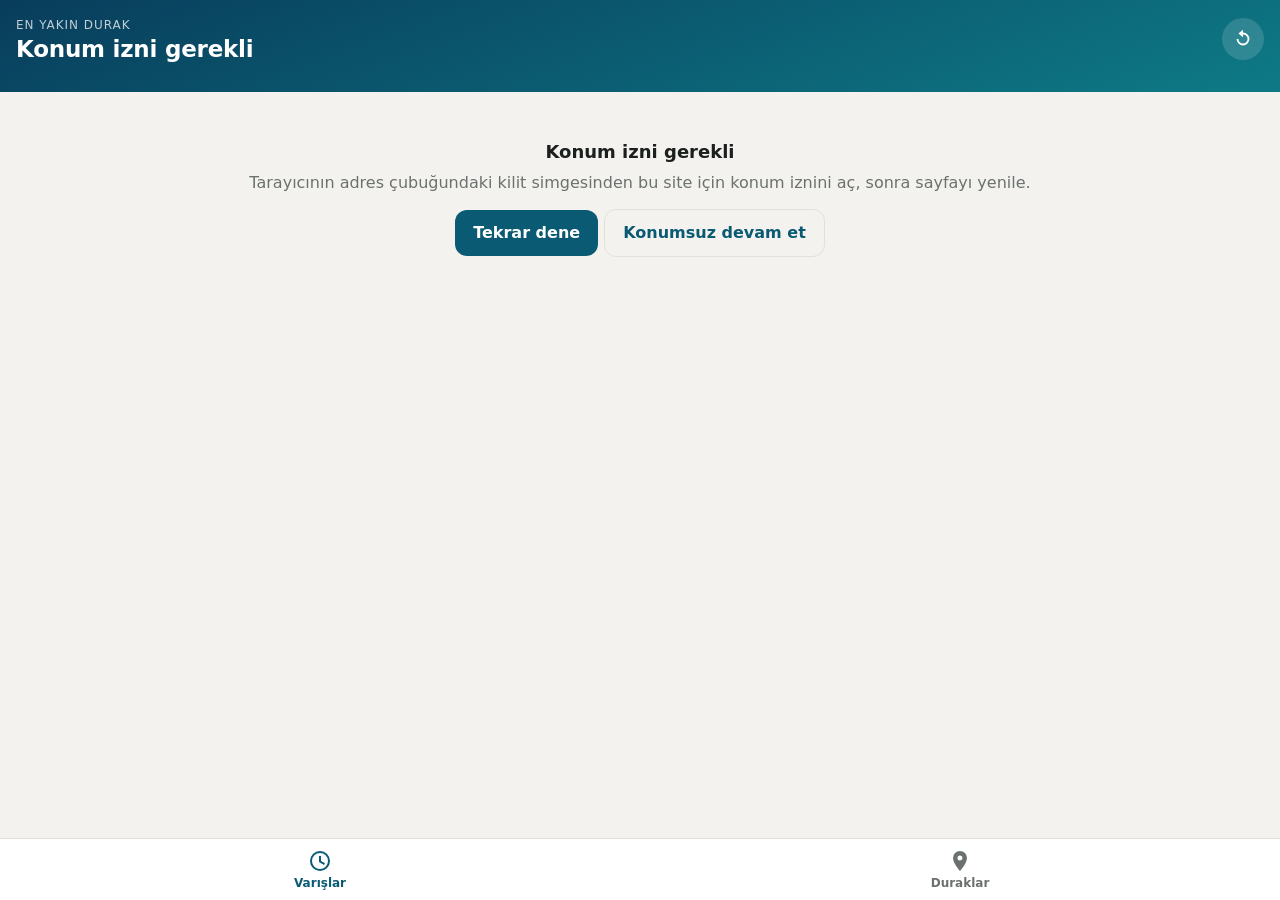
==== index.html @ a38120e2 "Bekleyen otobüs: otobüse göre kontrol, durağındaki gizlenmez, kayıp kaydı Co-Authored-By: Claude Opu" ====
<!doctype html>
<html lang="tr">
<head>
<meta charset="utf-8">
<meta name="viewport" content="width=device-width,initial-scale=1,maximum-scale=1,user-scalable=no,viewport-fit=cover">
<meta name="theme-color" content="#083D5C">
<meta name="apple-mobile-web-app-capable" content="yes">
<meta name="mobile-web-app-capable" content="yes">
<meta name="apple-mobile-web-app-title" content="Akdeniz">
<meta name="apple-mobile-web-app-status-bar-style" content="default">
<meta name="description" content="Antalya otobüs durakları: en yakın durak, varış dakikaları, canlı otobüs konumu.">
<link rel="manifest" href="manifest.webmanifest">
<link rel="apple-touch-icon" href="apple-touch-icon.png">
<link rel="icon" type="image/png" sizes="192x192" href="icon-192.png">

<title>Akdeniz</title>
<link rel="stylesheet" href="leaflet.css?v=20261105134609">
<link rel="stylesheet" href="maplibre-gl.css?v=20261105134609">
<link rel="stylesheet" href="app.css?v=20261105134609">
</head>
<body>
<div id="home" class="screen">
  <header class="top">
    <div class="top-row">
      <div class="where">
        <div class="eyebrow" id="eyebrow">En yakın durak</div>
        <h1 id="stopName">Konumun bulunuyor…</h1>
        <div class="meta" id="stopMeta"></div>
      </div>
      <button class="icon-btn" id="refreshBtn" aria-label="Yenile">
        <svg viewBox="0 0 24 24" width="22" height="22"><path fill="currentColor" d="M12 5V2L7 6l5 4V7a5 5 0 1 1-5 5H5a7 7 0 1 0 7-7z"/></svg>
      </button>
    </div>
    <div class="chips" id="stopChips"></div>
  </header>

  <div class="toolbar" id="toolbar" hidden>
    <button class="seg on" data-f="all">Tüm hatlar</button>
    <button class="seg" data-f="fav">★ Takip ettiklerim</button>
    <span class="updated" id="updated"></span>
  </div>

  <main id="list" class="list"></main>
</div>

<div id="stopsScreen" class="screen" hidden>
  <div id="stopsMap"></div>
  <div class="searchbar" id="searchbar">
    <svg viewBox="0 0 24 24" width="20" height="20" aria-hidden="true"><path fill="currentColor" d="M10 2a8 8 0 0 1 6.32 12.9l5.39 5.4-1.41 1.4-5.4-5.39A8 8 0 1 1 10 2zm0 2a6 6 0 1 0 0 12 6 6 0 0 0 0-12z"/></svg>
    <input id="q" type="search" placeholder="Durak ya da hat ara" autocomplete="off" autocapitalize="off" spellcheck="false" enterkeyhint="search">
    <button class="q-clear" id="qClear" aria-label="Temizle" hidden>
      <svg viewBox="0 0 24 24" width="18" height="18"><path fill="currentColor" d="M18.3 5.7 12 12l6.3 6.3-1.4 1.4L10.6 13.4 4.3 19.7l-1.4-1.4L9.2 12 2.9 5.7l1.4-1.4 6.3 6.3 6.3-6.3z"/></svg>
    </button>
  </div>
  <div class="results" id="results" hidden></div>
  <button class="fab" id="locBtn" aria-label="Konumuma git">
    <svg viewBox="0 0 24 24" width="24" height="24"><path fill="currentColor" d="M12 8a4 4 0 1 0 0 8 4 4 0 0 0 0-8zm9 3h-2.07A7 7 0 0 0 13 5.07V3h-2v2.07A7 7 0 0 0 5.07 11H3v2h2.07A7 7 0 0 0 11 18.93V21h2v-2.07A7 7 0 0 0 18.93 13H21v-2zm-9 6a5 5 0 1 1 0-10 5 5 0 0 1 0 10z"/></svg>
  </button>
  <div class="hint" id="stopsHint">Duraklar yükleniyor…</div>
  <div class="sheet" id="stopSheet" hidden>
    <div class="grip"></div>
    <div class="sheet-head">
      <div class="sheet-title">
        <div id="sheetName">–</div>
        <div class="meta" id="sheetMeta"></div>
      </div>
      <button class="icon-btn" id="sheetClose" aria-label="Kapat">
        <svg viewBox="0 0 24 24" width="22" height="22"><path fill="currentColor" d="M18.3 5.7 12 12l6.3 6.3-1.4 1.4L10.6 13.4 4.3 19.7l-1.4-1.4L9.2 12 2.9 5.7l1.4-1.4 6.3 6.3 6.3-6.3z"/></svg>
      </button>
    </div>
    <div id="sheetList" class="list sheet-list"></div>
    <button class="btn wide" id="sheetAll" hidden>Tüm hatlar</button>
  </div>
</div>

<nav class="tabbar" id="tabbar">
  <button class="tab on" data-tab="home">
    <svg viewBox="0 0 24 24" width="24" height="24"><path fill="currentColor" d="M12 2a10 10 0 1 0 0 20 10 10 0 0 0 0-20zm0 18a8 8 0 1 1 0-16 8 8 0 0 1 0 16zm1-13h-2v6l5 3 1-1.7-4-2.4z"/></svg>
    <span>Varışlar</span>
  </button>
  <button class="tab" data-tab="stops">
    <svg viewBox="0 0 24 24" width="24" height="24"><path fill="currentColor" d="M12 2a7 7 0 0 0-7 7c0 5.2 7 13 7 13s7-7.8 7-13a7 7 0 0 0-7-7zm0 9.5A2.5 2.5 0 1 1 12 6.5a2.5 2.5 0 0 1 0 5z"/></svg>
    <span>Duraklar</span>
  </button>
</nav>

<div id="mapScreen" class="screen" hidden>
  <header class="map-top">
    <button class="icon-btn back" id="backBtn" aria-label="Geri">
      <svg viewBox="0 0 24 24" width="24" height="24"><path fill="currentColor" d="M15.4 7.4 14 6l-6 6 6 6 1.4-1.4L10.8 12z"/></svg>
    </button>
    <div class="badge big" id="mapBadge">–</div>
    <div class="map-title">
      <div id="mapDest">–</div>
      <div class="meta" id="mapMeta">Canlı konum yükleniyor…</div>
    </div>
  </header>
  <div id="map"></div>
  <div class="map-card" id="mapCard"></div>
</div>

<div id="diag" class="diag" hidden>
  <div class="diag-head">
    <b>Tanılama</b>
    <button class="icon-btn" id="diagClose" aria-label="Kapat">
      <svg viewBox="0 0 24 24" width="22" height="22"><path fill="currentColor" d="M18.3 5.7 12 12l6.3 6.3-1.4 1.4L10.6 13.4 4.3 19.7l-1.4-1.4L9.2 12 2.9 5.7l1.4-1.4 6.3 6.3 6.3-6.3z"/></svg>
    </button>
  </div>
  <div class="diag-note">Son isteklerin özeti. Bu bilgiler sadece telefonunda; kopyalayıp istediğin yere yapıştırabilirsin.</div>
  <div class="diag-btns"><button class="btn" id="diagTest">Şimdi test et</button><button class="btn ghost" id="diagCopy">Kopyala</button><button class="btn ghost" id="diagMeasure">Konumu ölç (2 dk)</button></div>
  <pre id="diagText"></pre>
</div>

<script src="leaflet.js?v=20261105134609"></script>
<script src="maplibre-gl.js?v=20261105134609"></script>
<script src="leaflet-maplibre-gl.js?v=20261105134609"></script>
<script src="timetable.js?v=20261105134609"></script>
<script src="config.js?v=20261105134609"></script>
<script src="app.js?v=20261105134609"></script>
<script src="web.js?v=20261105134609"></script>
</body>
</html>
---- leaflet.css ----
/* required styles */

.leaflet-pane,
.leaflet-tile,
.leaflet-marker-icon,
.leaflet-marker-shadow,
.leaflet-tile-container,
.leaflet-pane > svg,
.leaflet-pane > canvas,
.leaflet-zoom-box,
.leaflet-image-layer,
.leaflet-layer {
	position: absolute;
	left: 0;
	top: 0;
	}
.leaflet-container {
	overflow: hidden;
	}
.leaflet-tile,
.leaflet-marker-icon,
.leaflet-marker-shadow {
	-webkit-user-select: none;
	   -moz-user-select: none;
	        user-select: none;
	  -webkit-user-drag: none;
	}
/* Prevents IE11 from highlighting tiles in blue */
.leaflet-tile::selection {
	background: transparent;
}
/* Safari renders non-retina tile on retina better with this, but Chrome is worse */
.leaflet-safari .leaflet-tile {
	image-rendering: -webkit-optimize-contrast;
	}
/* hack that prevents hw layers "stretching" when loading new tiles */
.leaflet-safari .leaflet-tile-container {
	width: 1600px;
	height: 1600px;
	-webkit-transform-origin: 0 0;
	}
.leaflet-marker-icon,
.leaflet-marker-shadow {
	display: block;
	}
/* .leaflet-container svg: reset svg max-width decleration shipped in Joomla! (joomla.org) 3.x */
/* .leaflet-container img: map is broken in FF if you have max-width: 100% on tiles */
.leaflet-container .leaflet-overlay-pane svg {
	max-width: none !important;
	max-height: none !important;
	}
.leaflet-container .leaflet-marker-pane img,
.leaflet-container .leaflet-shadow-pane img,
.leaflet-container .leaflet-tile-pane img,
.leaflet-container img.leaflet-image-layer,
.leaflet-container .leaflet-tile {
	max-width: none !important;
	max-height: none !important;
	width: auto;
	padding: 0;
	}

.leaflet-container img.leaflet-tile {
	/* See: https://bugs.chromium.org/p/chromium/issues/detail?id=600120 */
	mix-blend-mode: plus-lighter;
}

.leaflet-container.leaflet-touch-zoom {
	-ms-touch-action: pan-x pan-y;
	touch-action: pan-x pan-y;
	}
.leaflet-container.leaflet-touch-drag {
	-ms-touch-action: pinch-zoom;
	/* Fallback for FF which doesn't support pinch-zoom */
	touch-action: none;
	touch-action: pinch-zoom;
}
.leaflet-container.leaflet-touch-drag.leaflet-touch-zoom {
	-ms-touch-action: none;
	touch-action: none;
}
.leaflet-container {
	-webkit-tap-highlight-color: transparent;
}
.leaflet-container a {
	-webkit-tap-highlight-color: rgba(51, 181, 229, 0.4);
}
.leaflet-tile {
	filter: inherit;
	visibility: hidden;
	}
.leaflet-tile-loaded {
	visibility: inherit;
	}
.leaflet-zoom-box {
	width: 0;
	height: 0;
	-moz-box-sizing: border-box;
	     box-sizing: border-box;
	z-index: 800;
	}
/* workaround for https://bugzilla.mozilla.org/show_bug.cgi?id=888319 */
.leaflet-overlay-pane svg {
	-moz-user-select: none;
	}

.leaflet-pane         { z-index: 400; }

.leaflet-tile-pane    { z-index: 200; }
.leaflet-overlay-pane { z-index: 400; }
.leaflet-shadow-pane  { z-index: 500; }
.leaflet-marker-pane  { z-index: 600; }
.leaflet-tooltip-pane   { z-index: 650; }
.leaflet-popup-pane   { z-index: 700; }

.leaflet-map-pane canvas { z-index: 100; }
.leaflet-map-pane svg    { z-index: 200; }

.leaflet-vml-shape {
	width: 1px;
	height: 1px;
	}
.lvml {
	behavior: url(#default#VML);
	display: inline-block;
	position: absolute;
	}


/* control positioning */

.leaflet-control {
	position: relative;
	z-index: 800;
	pointer-events: visiblePainted; /* IE 9-10 doesn't have auto */
	pointer-events: auto;
	}
.leaflet-top,
.leaflet-bottom {
	position: absolute;
	z-index: 1000;
	pointer-events: none;
	}
.leaflet-top {
	top: 0;
	}
.leaflet-right {
	right: 0;
	}
.leaflet-bottom {
	bottom: 0;
	}
.leaflet-left {
	left: 0;
	}
.leaflet-control {
	float: left;
	clear: both;
	}
.leaflet-right .leaflet-control {
	float: right;
	}
.leaflet-top .leaflet-control {
	margin-top: 10px;
	}
.leaflet-bottom .leaflet-control {
	margin-bottom: 10px;
	}
.leaflet-left .leaflet-control {
	margin-left: 10px;
	}
.leaflet-right .leaflet-control {
	margin-right: 10px;
	}


/* zoom and fade animations */

.leaflet-fade-anim .leaflet-popup {
	opacity: 0;
	-webkit-transition: opacity 0.2s linear;
	   -moz-transition: opacity 0.2s linear;
	        transition: opacity 0.2s linear;
	}
.leaflet-fade-anim .leaflet-map-pane .leaflet-popup {
	opacity: 1;
	}
.leaflet-zoom-animated {
	-webkit-transform-origin: 0 0;
	    -ms-transform-origin: 0 0;
	        transform-origin: 0 0;
	}
svg.leaflet-zoom-animated {
	will-change: transform;
}

.leaflet-zoom-anim .leaflet-zoom-animated {
	-webkit-transition: -webkit-transform 0.25s cubic-bezier(0,0,0.25,1);
	   -moz-transition:    -moz-transform 0.25s cubic-bezier(0,0,0.25,1);
	        transition:         transform 0.25s cubic-bezier(0,0,0.25,1);
	}
.leaflet-zoom-anim .leaflet-tile,
.leaflet-pan-anim .leaflet-tile {
	-webkit-transition: none;
	   -moz-transition: none;
	        transition: none;
	}

.leaflet-zoom-anim .leaflet-zoom-hide {
	visibility: hidden;
	}


/* cursors */

.leaflet-interactive {
	cursor: pointer;
	}
.leaflet-grab {
	cursor: -webkit-grab;
	cursor:    -moz-grab;
	cursor:         grab;
	}
.leaflet-crosshair,
.leaflet-crosshair .leaflet-interactive {
	cursor: crosshair;
	}
.leaflet-popup-pane,
.leaflet-control {
	cursor: auto;
	}
.leaflet-dragging .leaflet-grab,
.leaflet-dragging .leaflet-grab .leaflet-interactive,
.leaflet-dragging .leaflet-marker-draggable {
	cursor: move;
	cursor: -webkit-grabbing;
	cursor:    -moz-grabbing;
	cursor:         grabbing;
	}

/* marker & overlays interactivity */
.leaflet-marker-icon,
.leaflet-marker-shadow,
.leaflet-image-layer,
.leaflet-pane > svg path,
.leaflet-tile-container {
	pointer-events: none;
	}

.leaflet-marker-icon.leaflet-interactive,
.leaflet-image-layer.leaflet-interactive,
.leaflet-pane > svg path.leaflet-interactive,
svg.leaflet-image-layer.leaflet-interactive path {
	pointer-events: visiblePainted; /* IE 9-10 doesn't have auto */
	pointer-events: auto;
	}

/* visual tweaks */

.leaflet-container {
	background: #ddd;
	outline-offset: 1px;
	}
.leaflet-container a {
	color: #0078A8;
	}
.leaflet-zoom-box {
	border: 2px dotted #38f;
	background: rgba(255,255,255,0.5);
	}


/* general typography */
.leaflet-container {
	font-family: "Helvetica Neue", Arial, Helvetica, sans-serif;
	font-size: 12px;
	font-size: 0.75rem;
	line-height: 1.5;
	}


/* general toolbar styles */

.leaflet-bar {
	box-shadow: 0 1px 5px rgba(0,0,0,0.65);
	border-radius: 4px;
	}
.leaflet-bar a {
	background-color: #fff;
	border-bottom: 1px solid #ccc;
	width: 26px;
	height: 26px;
	line-height: 26px;
	display: block;
	text-align: center;
	text-decoration: none;
	color: black;
	}
.leaflet-bar a,
.leaflet-control-layers-toggle {
	background-position: 50% 50%;
	background-repeat: no-repeat;
	display: block;
	}
.leaflet-bar a:hover,
.leaflet-bar a:focus {
	background-color: #f4f4f4;
	}
.leaflet-bar a:first-child {
	border-top-left-radius: 4px;
	border-top-right-radius: 4px;
	}
.leaflet-bar a:last-child {
	border-bottom-left-radius: 4px;
	border-bottom-right-radius: 4px;
	border-bottom: none;
	}
.leaflet-bar a.leaflet-disabled {
	cursor: default;
	background-color: #f4f4f4;
	color: #bbb;
	}

.leaflet-touch .leaflet-bar a {
	width: 30px;
	height: 30px;
	line-height: 30px;
	}
.leaflet-touch .leaflet-bar a:first-child {
	border-top-left-radius: 2px;
	border-top-right-radius: 2px;
	}
.leaflet-touch .leaflet-bar a:last-child {
	border-bottom-left-radius: 2px;
	border-bottom-right-radius: 2px;
	}

/* zoom control */

.leaflet-control-zoom-in,
.leaflet-control-zoom-out {
	font: bold 18px 'Lucida Console', Monaco, monospace;
	text-indent: 1px;
	}

.leaflet-touch .leaflet-control-zoom-in, .leaflet-touch .leaflet-control-zoom-out  {
	font-size: 22px;
	}


/* layers control */

.leaflet-control-layers {
	box-shadow: 0 1px 5px rgba(0,0,0,0.4);
	background: #fff;
	border-radius: 5px;
	}
.leaflet-control-layers-toggle {
	background-image: url(images/layers.png);
	width: 36px;
	height: 36px;
	}
.leaflet-retina .leaflet-control-layers-toggle {
	background-image: url(images/layers-2x.png);
	background-size: 26px 26px;
	}
.leaflet-touch .leaflet-control-layers-toggle {
	width: 44px;
	height: 44px;
	}
.leaflet-control-layers .leaflet-control-layers-list,
.leaflet-control-layers-expanded .leaflet-control-layers-toggle {
	display: none;
	}
.leaflet-control-layers-expanded .leaflet-control-layers-list {
	display: block;
	position: relative;
	}
.leaflet-control-layers-expanded {
	padding: 6px 10px 6px 6px;
	color: #333;
	background: #fff;
	}
.leaflet-control-layers-scrollbar {
	overflow-y: scroll;
	overflow-x: hidden;
	padding-right: 5px;
	}
.leaflet-control-layers-selector {
	margin-top: 2px;
	position: relative;
	top: 1px;
	}
.leaflet-control-layers label {
	display: block;
	font-size: 13px;
	font-size: 1.08333em;
	}
.leaflet-control-layers-separator {
	height: 0;
	border-top: 1px solid #ddd;
	margin: 5px -10px 5px -6px;
	}

/* Default icon URLs */
.leaflet-default-icon-path { /* used only in path-guessing heuristic, see L.Icon.Default */
	background-image: url(images/marker-icon.png);
	}


/* attribution and scale controls */

.leaflet-container .leaflet-control-attribution {
	background: #fff;
	background: rgba(255, 255, 255, 0.8);
	margin: 0;
	}
.leaflet-control-attribution,
.leaflet-control-scale-line {
	padding: 0 5px;
	color: #333;
	line-height: 1.4;
	}
.leaflet-control-attribution a {
	text-decoration: none;
	}
.leaflet-control-attribution a:hover,
.leaflet-control-attribution a:focus {
	text-decoration: underline;
	}
.leaflet-attribution-flag {
	display: inline !important;
	vertical-align: baseline !important;
	width: 1em;
	height: 0.6669em;
	}
.leaflet-left .leaflet-control-scale {
	margin-left: 5px;
	}
.leaflet-bottom .leaflet-control-scale {
	margin-bottom: 5px;
	}
.leaflet-control-scale-line {
	border: 2px solid #777;
	border-top: none;
	line-height: 1.1;
	padding: 2px 5px 1px;
	white-space: nowrap;
	-moz-box-sizing: border-box;
	     box-sizing: border-box;
	background: rgba(255, 255, 255, 0.8);
	text-shadow: 1px 1px #fff;
	}
.leaflet-control-scale-line:not(:first-child) {
	border-top: 2px solid #777;
	border-bottom: none;
	margin-top: -2px;
	}
.leaflet-control-scale-line:not(:first-child):not(:last-child) {
	border-bottom: 2px solid #777;
	}

.leaflet-touch .leaflet-control-attribution,
.leaflet-touch .leaflet-control-layers,
.leaflet-touch .leaflet-bar {
	box-shadow: none;
	}
.leaflet-touch .leaflet-control-layers,
.leaflet-touch .leaflet-bar {
	border: 2px solid rgba(0,0,0,0.2);
	background-clip: padding-box;
	}


/* popup */

.leaflet-popup {
	position: absolute;
	text-align: center;
	margin-bottom: 20px;
	}
.leaflet-popup-content-wrapper {
	padding: 1px;
	text-align: left;
	border-radius: 12px;
	}
.leaflet-popup-content {
	margin: 13px 24px 13px 20px;
	line-height: 1.3;
	font-size: 13px;
	font-size: 1.08333em;
	min-height: 1px;
	}
.leaflet-popup-content p {
	margin: 17px 0;
	margin: 1.3em 0;
	}
.leaflet-popup-tip-container {
	width: 40px;
	height: 20px;
	position: absolute;
	left: 50%;
	margin-top: -1px;
	margin-left: -20px;
	overflow: hidden;
	pointer-events: none;
	}
.leaflet-popup-tip {
	width: 17px;
	height: 17px;
	padding: 1px;

	margin: -10px auto 0;
	pointer-events: auto;

	-webkit-transform: rotate(45deg);
	   -moz-transform: rotate(45deg);
	    -ms-transform: rotate(45deg);
	        transform: rotate(45deg);
	}
.leaflet-popup-content-wrapper,
.leaflet-popup-tip {
	background: white;
	color: #333;
	box-shadow: 0 3px 14px rgba(0,0,0,0.4);
	}
.leaflet-container a.leaflet-popup-close-button {
	position: absolute;
	top: 0;
	right: 0;
	border: none;
	text-align: center;
	width: 24px;
	height: 24px;
	font: 16px/24px Tahoma, Verdana, sans-serif;
	color: #757575;
	text-decoration: none;
	background: transparent;
	}
.leaflet-container a.leaflet-popup-close-button:hover,
.leaflet-container a.leaflet-popup-close-button:focus {
	color: #585858;
	}
.leaflet-popup-scrolled {
	overflow: auto;
	}

.leaflet-oldie .leaflet-popup-content-wrapper {
	-ms-zoom: 1;
	}
.leaflet-oldie .leaflet-popup-tip {
	width: 24px;
	margin: 0 auto;

	-ms-filter: "progid:DXImageTransform.Microsoft.Matrix(M11=0.70710678, M12=0.70710678, M21=-0.70710678, M22=0.70710678)";
	filter: progid:DXImageTransform.Microsoft.Matrix(M11=0.70710678, M12=0.70710678, M21=-0.70710678, M22=0.70710678);
	}

.leaflet-oldie .leaflet-control-zoom,
.leaflet-oldie .leaflet-control-layers,
.leaflet-oldie .leaflet-popup-content-wrapper,
.leaflet-oldie .leaflet-popup-tip {
	border: 1px solid #999;
	}


/* div icon */

.leaflet-div-icon {
	background: #fff;
	border: 1px solid #666;
	}


/* Tooltip */
/* Base styles for the element that has a tooltip */
.leaflet-tooltip {
	position: absolute;
	padding: 6px;
	background-color: #fff;
	border: 1px solid #fff;
	border-radius: 3px;
	color: #222;
	white-space: nowrap;
	-webkit-user-select: none;
	-moz-user-select: none;
	-ms-user-select: none;
	user-select: none;
	pointer-events: none;
	box-shadow: 0 1px 3px rgba(0,0,0,0.4);
	}
.leaflet-tooltip.leaflet-interactive {
	cursor: pointer;
	pointer-events: auto;
	}
.leaflet-tooltip-top:before,
.leaflet-tooltip-bottom:before,
.leaflet-tooltip-left:before,
.leaflet-tooltip-right:before {
	position: absolute;
	pointer-events: none;
	border: 6px solid transparent;
	background: transparent;
	content: "";
	}

/* Directions */

.leaflet-tooltip-bottom {
	margin-top: 6px;
}
.leaflet-tooltip-top {
	margin-top: -6px;
}
.leaflet-tooltip-bottom:before,
.leaflet-tooltip-top:before {
	left: 50%;
	margin-left: -6px;
	}
.leaflet-tooltip-top:before {
	bottom: 0;
	margin-bottom: -12px;
	border-top-color: #fff;
	}
.leaflet-tooltip-bottom:before {
	top: 0;
	margin-top: -12px;
	margin-left: -6px;
	border-bottom-color: #fff;
	}
.leaflet-tooltip-left {
	margin-left: -6px;
}
.leaflet-tooltip-right {
	margin-left: 6px;
}
.leaflet-tooltip-left:before,
.leaflet-tooltip-right:before {
	top: 50%;
	margin-top: -6px;
	}
.leaflet-tooltip-left:before {
	right: 0;
	margin-right: -12px;
	border-left-color: #fff;
	}
.leaflet-tooltip-right:before {
	left: 0;
	margin-left: -12px;
	border-right-color: #fff;
	}

/* Printing */

@media print {
	/* Prevent printers from removing background-images of controls. */
	.leaflet-control {
		-webkit-print-color-adjust: exact;
		print-color-adjust: exact;
		}
	}
---- maplibre-gl.css ----
.maplibregl-map{font:12px/20px Helvetica Neue,Arial,Helvetica,sans-serif;overflow:hidden;position:relative;-webkit-tap-highlight-color:rgb(0 0 0/0)}.maplibregl-canvas{left:0;position:absolute;top:0}.maplibregl-map:fullscreen{height:100%;width:100%}.maplibregl-ctrl-group button.maplibregl-ctrl-compass{touch-action:none}.maplibregl-canvas-container.maplibregl-interactive,.maplibregl-ctrl-group button.maplibregl-ctrl-compass{cursor:grab;-webkit-user-select:none;-moz-user-select:none;user-select:none}.maplibregl-canvas-container.maplibregl-interactive.maplibregl-track-pointer{cursor:pointer}.maplibregl-canvas-container.maplibregl-interactive:active,.maplibregl-ctrl-group button.maplibregl-ctrl-compass:active{cursor:grabbing}.maplibregl-canvas-container.maplibregl-touch-zoom-rotate,.maplibregl-canvas-container.maplibregl-touch-zoom-rotate .maplibregl-canvas{touch-action:pan-x pan-y}.maplibregl-canvas-container.maplibregl-touch-drag-pan,.maplibregl-canvas-container.maplibregl-touch-drag-pan .maplibregl-canvas{touch-action:pinch-zoom}.maplibregl-canvas-container.maplibregl-touch-zoom-rotate.maplibregl-touch-drag-pan,.maplibregl-canvas-container.maplibregl-touch-zoom-rotate.maplibregl-touch-drag-pan .maplibregl-canvas{touch-action:none}.maplibregl-canvas-container.maplibregl-touch-drag-pan.maplibregl-cooperative-gestures,.maplibregl-canvas-container.maplibregl-touch-drag-pan.maplibregl-cooperative-gestures .maplibregl-canvas{touch-action:pan-x pan-y}.maplibregl-ctrl-bottom-left,.maplibregl-ctrl-bottom-right,.maplibregl-ctrl-top-left,.maplibregl-ctrl-top-right{pointer-events:none;position:absolute;z-index:2}.maplibregl-ctrl-top-left{left:0;top:0}.maplibregl-ctrl-top-right{right:0;top:0}.maplibregl-ctrl-bottom-left{bottom:0;left:0}.maplibregl-ctrl-bottom-right{bottom:0;right:0}.maplibregl-ctrl{clear:both;pointer-events:auto;transform:translate(0)}.maplibregl-ctrl-top-left .maplibregl-ctrl{float:left;margin:10px 0 0 10px}.maplibregl-ctrl-top-right .maplibregl-ctrl{float:right;margin:10px 10px 0 0}.maplibregl-ctrl-bottom-left .maplibregl-ctrl{float:left;margin:0 0 10px 10px}.maplibregl-ctrl-bottom-right .maplibregl-ctrl{float:right;margin:0 10px 10px 0}.maplibregl-ctrl-group{background:#fff;border-radius:4px}.maplibregl-ctrl-group:not(:empty){box-shadow:0 0 0 2px rgba(0,0,0,.1)}@media (forced-colors:active){.maplibregl-ctrl-group:not(:empty){box-shadow:0 0 0 2px ButtonText}}.maplibregl-ctrl-group button{background-color:transparent;border:0;box-sizing:border-box;cursor:pointer;display:block;height:29px;outline:none;padding:0;width:29px}.maplibregl-ctrl-group button+button{border-top:1px solid #ddd}.maplibregl-ctrl button .maplibregl-ctrl-icon{background-position:50%;background-repeat:no-repeat;display:block;height:100%;width:100%}@media (forced-colors:active){.maplibregl-ctrl-icon{background-color:transparent}.maplibregl-ctrl-group button+button{border-top:1px solid ButtonText}}.maplibregl-ctrl button::-moz-focus-inner{border:0;padding:0}.maplibregl-ctrl-attrib-button:focus,.maplibregl-ctrl-group button:focus{box-shadow:0 0 2px 2px #0096ff}.maplibregl-ctrl button:disabled{cursor:not-allowed}.maplibregl-ctrl button:disabled .maplibregl-ctrl-icon{opacity:.25}.maplibregl-ctrl button:not(:disabled):hover{background-color:rgb(0 0 0/5%)}.maplibregl-ctrl-group button:focus:focus-visible{box-shadow:0 0 2px 2px #0096ff}.maplibregl-ctrl-group button:focus:not(:focus-visible){box-shadow:none}.maplibregl-ctrl-group button:focus:first-child{border-radius:4px 4px 0 0}.maplibregl-ctrl-group button:focus:last-child{border-radius:0 0 4px 4px}.maplibregl-ctrl-group button:focus:only-child{border-radius:inherit}.maplibregl-ctrl button.maplibregl-ctrl-zoom-out .maplibregl-ctrl-icon{background-image:url("data:image/svg+xml;charset=utf-8,%3Csvg xmlns='http://www.w3.org/2000/svg' width='29' height='29' fill='%23333' viewBox='0 0 29 29'%3E%3Cpath d='M10 13c-.75 0-1.5.75-1.5 1.5S9.25 16 10 16h9c.75 0 1.5-.75 1.5-1.5S19.75 13 19 13z'/%3E%3C/svg%3E")}.maplibregl-ctrl button.maplibregl-ctrl-zoom-in .maplibregl-ctrl-icon{background-image:url("data:image/svg+xml;charset=utf-8,%3Csvg xmlns='http://www.w3.org/2000/svg' width='29' height='29' fill='%23333' viewBox='0 0 29 29'%3E%3Cpath d='M14.5 8.5c-.75 0-1.5.75-1.5 1.5v3h-3c-.75 0-1.5.75-1.5 1.5S9.25 16 10 16h3v3c0 .75.75 1.5 1.5 1.5S16 19.75 16 19v-3h3c.75 0 1.5-.75 1.5-1.5S19.75 13 19 13h-3v-3c0-.75-.75-1.5-1.5-1.5'/%3E%3C/svg%3E")}@media (forced-colors:active){.maplibregl-ctrl button.maplibregl-ctrl-zoom-out .maplibregl-ctrl-icon{background-image:url("data:image/svg+xml;charset=utf-8,%3Csvg xmlns='http://www.w3.org/2000/svg' width='29' height='29' fill='%23fff' viewBox='0 0 29 29'%3E%3Cpath d='M10 13c-.75 0-1.5.75-1.5 1.5S9.25 16 10 16h9c.75 0 1.5-.75 1.5-1.5S19.75 13 19 13z'/%3E%3C/svg%3E")}.maplibregl-ctrl button.maplibregl-ctrl-zoom-in .maplibregl-ctrl-icon{background-image:url("data:image/svg+xml;charset=utf-8,%3Csvg xmlns='http://www.w3.org/2000/svg' width='29' height='29' fill='%23fff' viewBox='0 0 29 29'%3E%3Cpath d='M14.5 8.5c-.75 0-1.5.75-1.5 1.5v3h-3c-.75 0-1.5.75-1.5 1.5S9.25 16 10 16h3v3c0 .75.75 1.5 1.5 1.5S16 19.75 16 19v-3h3c.75 0 1.5-.75 1.5-1.5S19.75 13 19 13h-3v-3c0-.75-.75-1.5-1.5-1.5'/%3E%3C/svg%3E")}}@media (forced-colors:active) and (prefers-color-scheme:light){.maplibregl-ctrl button.maplibregl-ctrl-zoom-out .maplibregl-ctrl-icon{background-image:url("data:image/svg+xml;charset=utf-8,%3Csvg xmlns='http://www.w3.org/2000/svg' width='29' height='29' viewBox='0 0 29 29'%3E%3Cpath d='M10 13c-.75 0-1.5.75-1.5 1.5S9.25 16 10 16h9c.75 0 1.5-.75 1.5-1.5S19.75 13 19 13z'/%3E%3C/svg%3E")}.maplibregl-ctrl button.maplibregl-ctrl-zoom-in .maplibregl-ctrl-icon{background-image:url("data:image/svg+xml;charset=utf-8,%3Csvg xmlns='http://www.w3.org/2000/svg' width='29' height='29' viewBox='0 0 29 29'%3E%3Cpath d='M14.5 8.5c-.75 0-1.5.75-1.5 1.5v3h-3c-.75 0-1.5.75-1.5 1.5S9.25 16 10 16h3v3c0 .75.75 1.5 1.5 1.5S16 19.75 16 19v-3h3c.75 0 1.5-.75 1.5-1.5S19.75 13 19 13h-3v-3c0-.75-.75-1.5-1.5-1.5'/%3E%3C/svg%3E")}}.maplibregl-ctrl button.maplibregl-ctrl-fullscreen .maplibregl-ctrl-icon{background-image:url("data:image/svg+xml;charset=utf-8,%3Csvg xmlns='http://www.w3.org/2000/svg' width='29' height='29' fill='%23333' viewBox='0 0 29 29'%3E%3Cpath d='M24 16v5.5c0 1.75-.75 2.5-2.5 2.5H16v-1l3-1.5-4-5.5 1-1 5.5 4 1.5-3zM6 16l1.5 3 5.5-4 1 1-4 5.5 3 1.5v1H7.5C5.75 24 5 23.25 5 21.5V16zm7-11v1l-3 1.5 4 5.5-1 1-5.5-4L6 13H5V7.5C5 5.75 5.75 5 7.5 5zm11 2.5c0-1.75-.75-2.5-2.5-2.5H16v1l3 1.5-4 5.5 1 1 5.5-4 1.5 3h1z'/%3E%3C/svg%3E")}.maplibregl-ctrl button.maplibregl-ctrl-shrink .maplibregl-ctrl-icon{background-image:url("data:image/svg+xml;charset=utf-8,%3Csvg xmlns='http://www.w3.org/2000/svg' width='29' height='29' viewBox='0 0 29 29'%3E%3Cpath d='M18.5 16c-1.75 0-2.5.75-2.5 2.5V24h1l1.5-3 5.5 4 1-1-4-5.5 3-1.5v-1zM13 18.5c0-1.75-.75-2.5-2.5-2.5H5v1l3 1.5L4 24l1 1 5.5-4 1.5 3h1zm3-8c0 1.75.75 2.5 2.5 2.5H24v-1l-3-1.5L25 5l-1-1-5.5 4L17 5h-1zM10.5 13c1.75 0 2.5-.75 2.5-2.5V5h-1l-1.5 3L5 4 4 5l4 5.5L5 12v1z'/%3E%3C/svg%3E")}@media (forced-colors:active){.maplibregl-ctrl button.maplibregl-ctrl-fullscreen .maplibregl-ctrl-icon{background-image:url("data:image/svg+xml;charset=utf-8,%3Csvg xmlns='http://www.w3.org/2000/svg' width='29' height='29' fill='%23fff' viewBox='0 0 29 29'%3E%3Cpath d='M24 16v5.5c0 1.75-.75 2.5-2.5 2.5H16v-1l3-1.5-4-5.5 1-1 5.5 4 1.5-3zM6 16l1.5 3 5.5-4 1 1-4 5.5 3 1.5v1H7.5C5.75 24 5 23.25 5 21.5V16zm7-11v1l-3 1.5 4 5.5-1 1-5.5-4L6 13H5V7.5C5 5.75 5.75 5 7.5 5zm11 2.5c0-1.75-.75-2.5-2.5-2.5H16v1l3 1.5-4 5.5 1 1 5.5-4 1.5 3h1z'/%3E%3C/svg%3E")}.maplibregl-ctrl button.maplibregl-ctrl-shrink .maplibregl-ctrl-icon{background-image:url("data:image/svg+xml;charset=utf-8,%3Csvg xmlns='http://www.w3.org/2000/svg' width='29' height='29' fill='%23fff' viewBox='0 0 29 29'%3E%3Cpath d='M18.5 16c-1.75 0-2.5.75-2.5 2.5V24h1l1.5-3 5.5 4 1-1-4-5.5 3-1.5v-1zM13 18.5c0-1.75-.75-2.5-2.5-2.5H5v1l3 1.5L4 24l1 1 5.5-4 1.5 3h1zm3-8c0 1.75.75 2.5 2.5 2.5H24v-1l-3-1.5L25 5l-1-1-5.5 4L17 5h-1zM10.5 13c1.75 0 2.5-.75 2.5-2.5V5h-1l-1.5 3L5 4 4 5l4 5.5L5 12v1z'/%3E%3C/svg%3E")}}@media (forced-colors:active) and (prefers-color-scheme:light){.maplibregl-ctrl button.maplibregl-ctrl-fullscreen .maplibregl-ctrl-icon{background-image:url("data:image/svg+xml;charset=utf-8,%3Csvg xmlns='http://www.w3.org/2000/svg' width='29' height='29' viewBox='0 0 29 29'%3E%3Cpath d='M24 16v5.5c0 1.75-.75 2.5-2.5 2.5H16v-1l3-1.5-4-5.5 1-1 5.5 4 1.5-3zM6 16l1.5 3 5.5-4 1 1-4 5.5 3 1.5v1H7.5C5.75 24 5 23.25 5 21.5V16zm7-11v1l-3 1.5 4 5.5-1 1-5.5-4L6 13H5V7.5C5 5.75 5.75 5 7.5 5zm11 2.5c0-1.75-.75-2.5-2.5-2.5H16v1l3 1.5-4 5.5 1 1 5.5-4 1.5 3h1z'/%3E%3C/svg%3E")}.maplibregl-ctrl button.maplibregl-ctrl-shrink .maplibregl-ctrl-icon{background-image:url("data:image/svg+xml;charset=utf-8,%3Csvg xmlns='http://www.w3.org/2000/svg' width='29' height='29' viewBox='0 0 29 29'%3E%3Cpath d='M18.5 16c-1.75 0-2.5.75-2.5 2.5V24h1l1.5-3 5.5 4 1-1-4-5.5 3-1.5v-1zM13 18.5c0-1.75-.75-2.5-2.5-2.5H5v1l3 1.5L4 24l1 1 5.5-4 1.5 3h1zm3-8c0 1.75.75 2.5 2.5 2.5H24v-1l-3-1.5L25 5l-1-1-5.5 4L17 5h-1zM10.5 13c1.75 0 2.5-.75 2.5-2.5V5h-1l-1.5 3L5 4 4 5l4 5.5L5 12v1z'/%3E%3C/svg%3E")}}.maplibregl-ctrl button.maplibregl-ctrl-compass .maplibregl-ctrl-icon{background-image:url("data:image/svg+xml;charset=utf-8,%3Csvg xmlns='http://www.w3.org/2000/svg' width='29' height='29' fill='%23333' viewBox='0 0 29 29'%3E%3Cpath d='m10.5 14 4-8 4 8z'/%3E%3Cpath fill='%23ccc' d='m10.5 16 4 8 4-8z'/%3E%3C/svg%3E")}@media (forced-colors:active){.maplibregl-ctrl button.maplibregl-ctrl-compass .maplibregl-ctrl-icon{background-image:url("data:image/svg+xml;charset=utf-8,%3Csvg xmlns='http://www.w3.org/2000/svg' width='29' height='29' fill='%23fff' viewBox='0 0 29 29'%3E%3Cpath d='m10.5 14 4-8 4 8z'/%3E%3Cpath fill='%23ccc' d='m10.5 16 4 8 4-8z'/%3E%3C/svg%3E")}}@media (forced-colors:active) and (prefers-color-scheme:light){.maplibregl-ctrl button.maplibregl-ctrl-compass .maplibregl-ctrl-icon{background-image:url("data:image/svg+xml;charset=utf-8,%3Csvg xmlns='http://www.w3.org/2000/svg' width='29' height='29' viewBox='0 0 29 29'%3E%3Cpath d='m10.5 14 4-8 4 8z'/%3E%3Cpath fill='%23ccc' d='m10.5 16 4 8 4-8z'/%3E%3C/svg%3E")}}.maplibregl-ctrl button.maplibregl-ctrl-terrain .maplibregl-ctrl-icon{background-image:url("data:image/svg+xml;charset=utf-8,%3Csvg xmlns='http://www.w3.org/2000/svg' width='22' height='22' fill='%23333' viewBox='0 0 22 22'%3E%3Cpath d='m1.754 13.406 4.453-4.851 3.09 3.09 3.281 3.277.969-.969-3.309-3.312 3.844-4.121 6.148 6.886h1.082v-.855l-7.207-8.07-4.84 5.187L6.169 6.57l-5.48 5.965v.871ZM.688 16.844h20.625v1.375H.688Zm0 0'/%3E%3C/svg%3E")}.maplibregl-ctrl button.maplibregl-ctrl-terrain-enabled .maplibregl-ctrl-icon{background-image:url("data:image/svg+xml;charset=utf-8,%3Csvg xmlns='http://www.w3.org/2000/svg' width='22' height='22' fill='%2333b5e5' viewBox='0 0 22 22'%3E%3Cpath d='m1.754 13.406 4.453-4.851 3.09 3.09 3.281 3.277.969-.969-3.309-3.312 3.844-4.121 6.148 6.886h1.082v-.855l-7.207-8.07-4.84 5.187L6.169 6.57l-5.48 5.965v.871ZM.688 16.844h20.625v1.375H.688Zm0 0'/%3E%3C/svg%3E")}.maplibregl-ctrl button.maplibregl-ctrl-geolocate .maplibregl-ctrl-icon{background-image:url("data:image/svg+xml;charset=utf-8,%3Csvg xmlns='http://www.w3.org/2000/svg' width='29' height='29' fill='%23333' viewBox='0 0 20 20'%3E%3Cpath d='M10 4C9 4 9 5 9 5v.1A5 5 0 0 0 5.1 9H5s-1 0-1 1 1 1 1 1h.1A5 5 0 0 0 9 14.9v.1s0 1 1 1 1-1 1-1v-.1a5 5 0 0 0 3.9-3.9h.1s1 0 1-1-1-1-1-1h-.1A5 5 0 0 0 11 5.1V5s0-1-1-1m0 2.5a3.5 3.5 0 1 1 0 7 3.5 3.5 0 1 1 0-7'/%3E%3Ccircle cx='10' cy='10' r='2'/%3E%3C/svg%3E")}.maplibregl-ctrl button.maplibregl-ctrl-geolocate:disabled .maplibregl-ctrl-icon{background-image:url("data:image/svg+xml;charset=utf-8,%3Csvg xmlns='http://www.w3.org/2000/svg' width='29' height='29' fill='%23aaa' viewBox='0 0 20 20'%3E%3Cpath d='M10 4C9 4 9 5 9 5v.1A5 5 0 0 0 5.1 9H5s-1 0-1 1 1 1 1 1h.1A5 5 0 0 0 9 14.9v.1s0 1 1 1 1-1 1-1v-.1a5 5 0 0 0 3.9-3.9h.1s1 0 1-1-1-1-1-1h-.1A5 5 0 0 0 11 5.1V5s0-1-1-1m0 2.5a3.5 3.5 0 1 1 0 7 3.5 3.5 0 1 1 0-7'/%3E%3Ccircle cx='10' cy='10' r='2'/%3E%3Cpath fill='red' d='m14 5 1 1-9 9-1-1z'/%3E%3C/svg%3E")}.maplibregl-ctrl button.maplibregl-ctrl-geolocate.maplibregl-ctrl-geolocate-active .maplibregl-ctrl-icon{background-image:url("data:image/svg+xml;charset=utf-8,%3Csvg xmlns='http://www.w3.org/2000/svg' width='29' height='29' fill='%2333b5e5' viewBox='0 0 20 20'%3E%3Cpath d='M10 4C9 4 9 5 9 5v.1A5 5 0 0 0 5.1 9H5s-1 0-1 1 1 1 1 1h.1A5 5 0 0 0 9 14.9v.1s0 1 1 1 1-1 1-1v-.1a5 5 0 0 0 3.9-3.9h.1s1 0 1-1-1-1-1-1h-.1A5 5 0 0 0 11 5.1V5s0-1-1-1m0 2.5a3.5 3.5 0 1 1 0 7 3.5 3.5 0 1 1 0-7'/%3E%3Ccircle cx='10' cy='10' r='2'/%3E%3C/svg%3E")}.maplibregl-ctrl button.maplibregl-ctrl-geolocate.maplibregl-ctrl-geolocate-active-error .maplibregl-ctrl-icon{background-image:url("data:image/svg+xml;charset=utf-8,%3Csvg xmlns='http://www.w3.org/2000/svg' width='29' height='29' fill='%23e58978' viewBox='0 0 20 20'%3E%3Cpath d='M10 4C9 4 9 5 9 5v.1A5 5 0 0 0 5.1 9H5s-1 0-1 1 1 1 1 1h.1A5 5 0 0 0 9 14.9v.1s0 1 1 1 1-1 1-1v-.1a5 5 0 0 0 3.9-3.9h.1s1 0 1-1-1-1-1-1h-.1A5 5 0 0 0 11 5.1V5s0-1-1-1m0 2.5a3.5 3.5 0 1 1 0 7 3.5 3.5 0 1 1 0-7'/%3E%3Ccircle cx='10' cy='10' r='2'/%3E%3C/svg%3E")}.maplibregl-ctrl button.maplibregl-ctrl-geolocate.maplibregl-ctrl-geolocate-background .maplibregl-ctrl-icon{background-image:url("data:image/svg+xml;charset=utf-8,%3Csvg xmlns='http://www.w3.org/2000/svg' width='29' height='29' fill='%2333b5e5' viewBox='0 0 20 20'%3E%3Cpath d='M10 4C9 4 9 5 9 5v.1A5 5 0 0 0 5.1 9H5s-1 0-1 1 1 1 1 1h.1A5 5 0 0 0 9 14.9v.1s0 1 1 1 1-1 1-1v-.1a5 5 0 0 0 3.9-3.9h.1s1 0 1-1-1-1-1-1h-.1A5 5 0 0 0 11 5.1V5s0-1-1-1m0 2.5a3.5 3.5 0 1 1 0 7 3.5 3.5 0 1 1 0-7'/%3E%3C/svg%3E")}.maplibregl-ctrl button.maplibregl-ctrl-geolocate.maplibregl-ctrl-geolocate-background-error .maplibregl-ctrl-icon{background-image:url("data:image/svg+xml;charset=utf-8,%3Csvg xmlns='http://www.w3.org/2000/svg' width='29' height='29' fill='%23e54e33' viewBox='0 0 20 20'%3E%3Cpath d='M10 4C9 4 9 5 9 5v.1A5 5 0 0 0 5.1 9H5s-1 0-1 1 1 1 1 1h.1A5 5 0 0 0 9 14.9v.1s0 1 1 1 1-1 1-1v-.1a5 5 0 0 0 3.9-3.9h.1s1 0 1-1-1-1-1-1h-.1A5 5 0 0 0 11 5.1V5s0-1-1-1m0 2.5a3.5 3.5 0 1 1 0 7 3.5 3.5 0 1 1 0-7'/%3E%3C/svg%3E")}.maplibregl-ctrl button.maplibregl-ctrl-geolocate.maplibregl-ctrl-geolocate-waiting .maplibregl-ctrl-icon{animation:maplibregl-spin 2s linear infinite}@media (forced-colors:active){.maplibregl-ctrl button.maplibregl-ctrl-geolocate .maplibregl-ctrl-icon{background-image:url("data:image/svg+xml;charset=utf-8,%3Csvg xmlns='http://www.w3.org/2000/svg' width='29' height='29' fill='%23fff' viewBox='0 0 20 20'%3E%3Cpath d='M10 4C9 4 9 5 9 5v.1A5 5 0 0 0 5.1 9H5s-1 0-1 1 1 1 1 1h.1A5 5 0 0 0 9 14.9v.1s0 1 1 1 1-1 1-1v-.1a5 5 0 0 0 3.9-3.9h.1s1 0 1-1-1-1-1-1h-.1A5 5 0 0 0 11 5.1V5s0-1-1-1m0 2.5a3.5 3.5 0 1 1 0 7 3.5 3.5 0 1 1 0-7'/%3E%3Ccircle cx='10' cy='10' r='2'/%3E%3C/svg%3E")}.maplibregl-ctrl button.maplibregl-ctrl-geolocate:disabled .maplibregl-ctrl-icon{background-image:url("data:image/svg+xml;charset=utf-8,%3Csvg xmlns='http://www.w3.org/2000/svg' width='29' height='29' fill='%23999' viewBox='0 0 20 20'%3E%3Cpath d='M10 4C9 4 9 5 9 5v.1A5 5 0 0 0 5.1 9H5s-1 0-1 1 1 1 1 1h.1A5 5 0 0 0 9 14.9v.1s0 1 1 1 1-1 1-1v-.1a5 5 0 0 0 3.9-3.9h.1s1 0 1-1-1-1-1-1h-.1A5 5 0 0 0 11 5.1V5s0-1-1-1m0 2.5a3.5 3.5 0 1 1 0 7 3.5 3.5 0 1 1 0-7'/%3E%3Ccircle cx='10' cy='10' r='2'/%3E%3Cpath fill='red' d='m14 5 1 1-9 9-1-1z'/%3E%3C/svg%3E")}.maplibregl-ctrl button.maplibregl-ctrl-geolocate.maplibregl-ctrl-geolocate-active .maplibregl-ctrl-icon{background-image:url("data:image/svg+xml;charset=utf-8,%3Csvg xmlns='http://www.w3.org/2000/svg' width='29' height='29' fill='%2333b5e5' viewBox='0 0 20 20'%3E%3Cpath d='M10 4C9 4 9 5 9 5v.1A5 5 0 0 0 5.1 9H5s-1 0-1 1 1 1 1 1h.1A5 5 0 0 0 9 14.9v.1s0 1 1 1 1-1 1-1v-.1a5 5 0 0 0 3.9-3.9h.1s1 0 1-1-1-1-1-1h-.1A5 5 0 0 0 11 5.1V5s0-1-1-1m0 2.5a3.5 3.5 0 1 1 0 7 3.5 3.5 0 1 1 0-7'/%3E%3Ccircle cx='10' cy='10' r='2'/%3E%3C/svg%3E")}.maplibregl-ctrl button.maplibregl-ctrl-geolocate.maplibregl-ctrl-geolocate-active-error .maplibregl-ctrl-icon{background-image:url("data:image/svg+xml;charset=utf-8,%3Csvg xmlns='http://www.w3.org/2000/svg' width='29' height='29' fill='%23e58978' viewBox='0 0 20 20'%3E%3Cpath d='M10 4C9 4 9 5 9 5v.1A5 5 0 0 0 5.1 9H5s-1 0-1 1 1 1 1 1h.1A5 5 0 0 0 9 14.9v.1s0 1 1 1 1-1 1-1v-.1a5 5 0 0 0 3.9-3.9h.1s1 0 1-1-1-1-1-1h-.1A5 5 0 0 0 11 5.1V5s0-1-1-1m0 2.5a3.5 3.5 0 1 1 0 7 3.5 3.5 0 1 1 0-7'/%3E%3Ccircle cx='10' cy='10' r='2'/%3E%3C/svg%3E")}.maplibregl-ctrl button.maplibregl-ctrl-geolocate.maplibregl-ctrl-geolocate-background .maplibregl-ctrl-icon{background-image:url("data:image/svg+xml;charset=utf-8,%3Csvg xmlns='http://www.w3.org/2000/svg' width='29' height='29' fill='%2333b5e5' viewBox='0 0 20 20'%3E%3Cpath d='M10 4C9 4 9 5 9 5v.1A5 5 0 0 0 5.1 9H5s-1 0-1 1 1 1 1 1h.1A5 5 0 0 0 9 14.9v.1s0 1 1 1 1-1 1-1v-.1a5 5 0 0 0 3.9-3.9h.1s1 0 1-1-1-1-1-1h-.1A5 5 0 0 0 11 5.1V5s0-1-1-1m0 2.5a3.5 3.5 0 1 1 0 7 3.5 3.5 0 1 1 0-7'/%3E%3C/svg%3E")}.maplibregl-ctrl button.maplibregl-ctrl-geolocate.maplibregl-ctrl-geolocate-background-error .maplibregl-ctrl-icon{background-image:url("data:image/svg+xml;charset=utf-8,%3Csvg xmlns='http://www.w3.org/2000/svg' width='29' height='29' fill='%23e54e33' viewBox='0 0 20 20'%3E%3Cpath d='M10 4C9 4 9 5 9 5v.1A5 5 0 0 0 5.1 9H5s-1 0-1 1 1 1 1 1h.1A5 5 0 0 0 9 14.9v.1s0 1 1 1 1-1 1-1v-.1a5 5 0 0 0 3.9-3.9h.1s1 0 1-1-1-1-1-1h-.1A5 5 0 0 0 11 5.1V5s0-1-1-1m0 2.5a3.5 3.5 0 1 1 0 7 3.5 3.5 0 1 1 0-7'/%3E%3C/svg%3E")}}@media (forced-colors:active) and (prefers-color-scheme:light){.maplibregl-ctrl button.maplibregl-ctrl-geolocate .maplibregl-ctrl-icon{background-image:url("data:image/svg+xml;charset=utf-8,%3Csvg xmlns='http://www.w3.org/2000/svg' width='29' height='29' viewBox='0 0 20 20'%3E%3Cpath d='M10 4C9 4 9 5 9 5v.1A5 5 0 0 0 5.1 9H5s-1 0-1 1 1 1 1 1h.1A5 5 0 0 0 9 14.9v.1s0 1 1 1 1-1 1-1v-.1a5 5 0 0 0 3.9-3.9h.1s1 0 1-1-1-1-1-1h-.1A5 5 0 0 0 11 5.1V5s0-1-1-1m0 2.5a3.5 3.5 0 1 1 0 7 3.5 3.5 0 1 1 0-7'/%3E%3Ccircle cx='10' cy='10' r='2'/%3E%3C/svg%3E")}.maplibregl-ctrl button.maplibregl-ctrl-geolocate:disabled .maplibregl-ctrl-icon{background-image:url("data:image/svg+xml;charset=utf-8,%3Csvg xmlns='http://www.w3.org/2000/svg' width='29' height='29' fill='%23666' viewBox='0 0 20 20'%3E%3Cpath d='M10 4C9 4 9 5 9 5v.1A5 5 0 0 0 5.1 9H5s-1 0-1 1 1 1 1 1h.1A5 5 0 0 0 9 14.9v.1s0 1 1 1 1-1 1-1v-.1a5 5 0 0 0 3.9-3.9h.1s1 0 1-1-1-1-1-1h-.1A5 5 0 0 0 11 5.1V5s0-1-1-1m0 2.5a3.5 3.5 0 1 1 0 7 3.5 3.5 0 1 1 0-7'/%3E%3Ccircle cx='10' cy='10' r='2'/%3E%3Cpath fill='red' d='m14 5 1 1-9 9-1-1z'/%3E%3C/svg%3E")}}@keyframes maplibregl-spin{0%{transform:rotate(0deg)}to{transform:rotate(1turn)}}a.maplibregl-ctrl-logo{background-image:url("data:image/svg+xml;charset=utf-8,%3Csvg xmlns='http://www.w3.org/2000/svg' width='88' height='23' fill='none'%3E%3Cpath fill='%23000' fill-opacity='.4' fill-rule='evenodd' d='M17.408 16.796h-1.827l2.501-12.095h.198l3.324 6.533.988 2.19.988-2.19 3.258-6.533h.181l2.6 12.095h-1.81l-1.218-5.644-.362-1.71-.658 1.71-2.929 5.644h-.098l-2.914-5.644-.757-1.71-.345 1.71zm1.958-3.42-.726 3.663a1.255 1.255 0 0 1-1.232 1.011h-1.827a1.255 1.255 0 0 1-1.229-1.509l2.501-12.095a1.255 1.255 0 0 1 1.23-1.001h.197a1.25 1.25 0 0 1 1.12.685l3.19 6.273 3.125-6.263a1.25 1.25 0 0 1 1.123-.695h.181a1.255 1.255 0 0 1 1.227.991l1.443 6.71a5 5 0 0 1 .314-.787l.009-.016a4.6 4.6 0 0 1 1.777-1.887c.782-.46 1.668-.667 2.611-.667a4.6 4.6 0 0 1 1.7.32l.306.134c.21-.16.474-.256.759-.256h1.694a1.255 1.255 0 0 1 1.212.925 1.255 1.255 0 0 1 1.212-.925h1.711c.284 0 .545.094.755.252.613-.3 1.312-.45 2.075-.45 1.356 0 2.557.445 3.482 1.4q.47.48.763 1.064V4.701a1.255 1.255 0 0 1 1.255-1.255h1.86A1.255 1.255 0 0 1 54.44 4.7v9.194h2.217c.19 0 .37.043.532.118v-4.77c0-.356.147-.678.385-.906a2.42 2.42 0 0 1-.682-1.71c0-.665.267-1.253.735-1.7a2.45 2.45 0 0 1 1.722-.674 2.43 2.43 0 0 1 1.705.675q.318.302.504.683V4.7a1.255 1.255 0 0 1 1.255-1.255h1.744A1.255 1.255 0 0 1 65.812 4.7v3.335a4.8 4.8 0 0 1 1.526-.246c.938 0 1.817.214 2.59.69a4.47 4.47 0 0 1 1.67 1.743v-.98a1.255 1.255 0 0 1 1.256-1.256h1.777c.233 0 .451.064.639.174a3.4 3.4 0 0 1 1.567-.372c.346 0 .861.02 1.285.232a1.25 1.25 0 0 1 .689 1.004 4.7 4.7 0 0 1 .853-.588c.795-.44 1.675-.647 2.61-.647 1.385 0 2.65.39 3.525 1.396.836.938 1.168 2.173 1.168 3.528q-.001.515-.056 1.051a1.255 1.255 0 0 1-.947 1.09l.408.952a1.255 1.255 0 0 1-.477 1.552c-.418.268-.92.463-1.458.612-.613.171-1.304.244-2.049.244-1.06 0-2.043-.207-2.886-.698l-.015-.008c-.798-.48-1.419-1.135-1.818-1.963l-.004-.008a5.8 5.8 0 0 1-.548-2.512q0-.429.053-.843a1.3 1.3 0 0 1-.333-.086l-.166-.004c-.223 0-.426.062-.643.228-.03.024-.142.139-.142.59v3.883a1.255 1.255 0 0 1-1.256 1.256h-1.777a1.255 1.255 0 0 1-1.256-1.256V15.69l-.032.057a4.8 4.8 0 0 1-1.86 1.833 5.04 5.04 0 0 1-2.484.634 4.5 4.5 0 0 1-1.935-.424 1.25 1.25 0 0 1-.764.258h-1.71a1.255 1.255 0 0 1-1.256-1.255V7.687a2.4 2.4 0 0 1-.428.625c.253.23.412.561.412.93v7.553a1.255 1.255 0 0 1-1.256 1.255h-1.843a1.25 1.25 0 0 1-.894-.373c-.228.23-.544.373-.894.373H51.32a1.255 1.255 0 0 1-1.256-1.255v-1.251l-.061.117a4.7 4.7 0 0 1-1.782 1.884 4.77 4.77 0 0 1-2.485.67 5.6 5.6 0 0 1-1.485-.188l.009 2.764a1.255 1.255 0 0 1-1.255 1.259h-1.729a1.255 1.255 0 0 1-1.255-1.255v-3.537a1.255 1.255 0 0 1-1.167.793h-1.679a1.25 1.25 0 0 1-.77-.263 4.5 4.5 0 0 1-1.945.429c-.885 0-1.724-.21-2.495-.632l-.017-.01a5 5 0 0 1-1.081-.836 1.255 1.255 0 0 1-1.254 1.312h-1.81a1.255 1.255 0 0 1-1.228-.99l-.782-3.625-2.044 3.939a1.25 1.25 0 0 1-1.115.676h-.098a1.25 1.25 0 0 1-1.116-.68l-2.061-3.994zM35.92 16.63l.207-.114.223-.15q.493-.356.735-.785l.061-.118.033 1.332h1.678V9.242h-1.694l-.033 1.267q-.133-.329-.526-.658l-.032-.028a3.2 3.2 0 0 0-.668-.428l-.27-.12a3.3 3.3 0 0 0-1.235-.23q-1.136-.001-1.974.493a3.36 3.36 0 0 0-1.3 1.382q-.445.89-.444 2.074 0 1.2.51 2.107a3.8 3.8 0 0 0 1.382 1.381 3.9 3.9 0 0 0 1.893.477q.795 0 1.455-.33zm-2.789-5.38q-.576.675-.575 1.762 0 1.102.559 1.794.576.675 1.645.675a2.25 2.25 0 0 0 .934-.19 2.2 2.2 0 0 0 .468-.29l.178-.161a2.2 2.2 0 0 0 .397-.561q.244-.5.244-1.15v-.115q0-.708-.296-1.267l-.043-.077a2.2 2.2 0 0 0-.633-.709l-.13-.086-.047-.028a2.1 2.1 0 0 0-1.073-.285q-1.052 0-1.629.692zm2.316 2.706c.163-.17.28-.407.28-.83v-.114c0-.292-.06-.508-.15-.68a.96.96 0 0 0-.353-.389.85.85 0 0 0-.464-.127c-.4 0-.56.114-.664.239l-.01.012c-.148.174-.275.45-.275.945 0 .506.122.801.27.99.097.11.266.224.68.224.303 0 .504-.09.687-.269zm7.545 1.705a2.6 2.6 0 0 0 .331.423q.319.33.755.548l.173.074q.65.255 1.49.255 1.02 0 1.844-.493a3.45 3.45 0 0 0 1.316-1.4q.493-.904.493-2.089 0-1.909-.988-2.913-.988-1.02-2.584-1.02-.898 0-1.575.347a3 3 0 0 0-.415.262l-.199.166a3.4 3.4 0 0 0-.64.82V9.242h-1.712v11.553h1.729l-.017-5.134zm.53-1.138q.206.29.48.5l.155.11.053.034q.51.296 1.119.297 1.07 0 1.645-.675.577-.69.576-1.762 0-1.119-.576-1.777-.558-.675-1.645-.675-.435 0-.835.16a2 2 0 0 0-.284.136 2 2 0 0 0-.363.254 2.2 2.2 0 0 0-.46.569l-.082.162a2.6 2.6 0 0 0-.213 1.072v.115q0 .707.296 1.267l.135.211zm.964-.818a1.1 1.1 0 0 0 .367.385.94.94 0 0 0 .476.118c.423 0 .59-.117.687-.23.159-.194.28-.478.28-.95 0-.53-.133-.8-.266-.952l-.021-.025c-.078-.094-.231-.221-.68-.221a1 1 0 0 0-.503.135l-.012.007a.86.86 0 0 0-.335.343c-.073.133-.132.324-.132.614v.115a1.4 1.4 0 0 0 .14.66zm15.7-6.222q.347-.346.346-.856a1.05 1.05 0 0 0-.345-.79 1.18 1.18 0 0 0-.84-.329q-.51 0-.855.33a1.05 1.05 0 0 0-.346.79q0 .51.346.855.345.346.856.346.51 0 .839-.346zm4.337 9.314.033-1.332q.191.403.59.747l.098.081a4 4 0 0 0 .316.224l.223.122a3.2 3.2 0 0 0 1.44.322 3.8 3.8 0 0 0 1.875-.477 3.5 3.5 0 0 0 1.382-1.366q.527-.89.526-2.09 0-1.184-.444-2.073a3.24 3.24 0 0 0-1.283-1.399q-.823-.51-1.942-.51a3.5 3.5 0 0 0-1.527.344l-.086.043-.165.09a3 3 0 0 0-.33.214q-.432.315-.656.707a2 2 0 0 0-.099.198l.082-1.283V4.701h-1.744v12.095zm.473-2.509a2.5 2.5 0 0 0 .566.7q.117.098.245.18l.144.08a2.1 2.1 0 0 0 .975.232q1.07 0 1.645-.675.576-.69.576-1.778 0-1.102-.576-1.777-.56-.691-1.645-.692a2.2 2.2 0 0 0-1.015.235q-.22.113-.415.282l-.15.142a2.1 2.1 0 0 0-.42.594q-.223.479-.223 1.1v.115q0 .705.293 1.26zm2.616-.293c.157-.191.28-.479.28-.967 0-.51-.13-.79-.276-.961l-.021-.026c-.082-.1-.232-.225-.67-.225a.87.87 0 0 0-.681.279l-.012.011c-.154.155-.274.38-.274.807v.115c0 .285.057.499.144.669a1.1 1.1 0 0 0 .367.405c.137.082.28.123.455.123.423 0 .59-.118.686-.23zm8.266-3.013q.345-.13.724-.14l.069-.002q.493 0 .642.099l.247-1.794q-.196-.099-.717-.099a2.3 2.3 0 0 0-.545.063 2 2 0 0 0-.411.148 2.2 2.2 0 0 0-.4.249 2.5 2.5 0 0 0-.485.499 2.7 2.7 0 0 0-.32.581l-.05.137v-1.48h-1.778v7.553h1.777v-3.884q0-.546.159-.943a1.5 1.5 0 0 1 .466-.636 2.5 2.5 0 0 1 .399-.253 2 2 0 0 1 .224-.099zm9.784 2.656.05-.922q0-1.743-.856-2.698-.838-.97-2.584-.97-1.119-.001-2.007.493a3.46 3.46 0 0 0-1.4 1.382q-.493.906-.493 2.106 0 1.07.428 1.975.428.89 1.332 1.432.906.526 2.255.526.973 0 1.668-.185l.044-.012.135-.04q.613-.184.984-.421l-.542-1.267q-.3.162-.642.274l-.297.087q-.51.131-1.3.131-.954 0-1.497-.444a1.6 1.6 0 0 1-.192-.193q-.366-.44-.512-1.234l-.004-.021zm-5.427-1.256-.003.022h3.752v-.138q-.011-.727-.288-1.118a1 1 0 0 0-.156-.176q-.46-.428-1.316-.428-.986 0-1.494.604-.379.45-.494 1.234zm-27.053 2.77V4.7h-1.86v12.095h5.333V15.15zm7.103-5.908v7.553h-1.843V9.242h1.843z'/%3E%3Cpath fill='%23fff' d='m19.63 11.151-.757-1.71-.345 1.71-1.12 5.644h-1.827L18.083 4.7h.197l3.325 6.533.988 2.19.988-2.19L26.839 4.7h.181l2.6 12.095h-1.81l-1.218-5.644-.362-1.71-.658 1.71-2.93 5.644h-.098l-2.913-5.644zm14.836 5.81q-1.02 0-1.893-.478a3.8 3.8 0 0 1-1.381-1.382q-.51-.906-.51-2.106 0-1.185.444-2.074a3.36 3.36 0 0 1 1.3-1.382q.839-.494 1.974-.494a3.3 3.3 0 0 1 1.234.231 3.3 3.3 0 0 1 .97.575q.396.33.527.659l.033-1.267h1.694v7.553H37.18l-.033-1.332q-.279.593-1.02 1.053a3.17 3.17 0 0 1-1.662.444zm.296-1.482q.938 0 1.58-.642.642-.66.642-1.711v-.115q0-.708-.296-1.267a2.2 2.2 0 0 0-.807-.872 2.1 2.1 0 0 0-1.119-.313q-1.053 0-1.629.692-.575.675-.575 1.76 0 1.103.559 1.795.577.675 1.645.675zm6.521-6.237h1.711v1.4q.906-1.597 2.83-1.597 1.596 0 2.584 1.02.988 1.005.988 2.914 0 1.185-.493 2.09a3.46 3.46 0 0 1-1.316 1.399 3.5 3.5 0 0 1-1.844.493q-.954 0-1.662-.329a2.67 2.67 0 0 1-1.086-.97l.017 5.134h-1.728zm4.048 6.22q1.07 0 1.645-.674.577-.69.576-1.762 0-1.119-.576-1.777-.558-.675-1.645-.675-.592 0-1.12.296-.51.28-.822.823-.296.527-.296 1.234v.115q0 .708.296 1.267.313.543.823.855.51.296 1.119.297z'/%3E%3Cpath fill='%23e1e3e9' d='M51.325 4.7h1.86v10.45h3.473v1.646h-5.333zm7.12 4.542h1.843v7.553h-1.843zm.905-1.415a1.16 1.16 0 0 1-.856-.346 1.17 1.17 0 0 1-.346-.856 1.05 1.05 0 0 1 .346-.79q.346-.329.856-.329.494 0 .839.33a1.05 1.05 0 0 1 .345.79 1.16 1.16 0 0 1-.345.855q-.33.346-.84.346zm7.875 9.133a3.17 3.17 0 0 1-1.662-.444q-.723-.46-1.004-1.053l-.033 1.332h-1.71V4.701h1.743v4.657l-.082 1.283q.279-.658 1.086-1.119a3.5 3.5 0 0 1 1.778-.477q1.119 0 1.942.51a3.24 3.24 0 0 1 1.283 1.4q.445.888.444 2.072 0 1.201-.526 2.09a3.5 3.5 0 0 1-1.382 1.366 3.8 3.8 0 0 1-1.876.477zm-.296-1.481q1.069 0 1.645-.675.577-.69.577-1.778 0-1.102-.577-1.776-.56-.691-1.645-.692a2.12 2.12 0 0 0-1.58.659q-.642.641-.642 1.694v.115q0 .71.296 1.267a2.4 2.4 0 0 0 .807.872 2.1 2.1 0 0 0 1.119.313zm5.927-6.237h1.777v1.481q.263-.757.856-1.217a2.14 2.14 0 0 1 1.349-.46q.527 0 .724.098l-.247 1.794q-.149-.099-.642-.099-.774 0-1.416.494-.626.493-.626 1.58v3.883h-1.777V9.242zm9.534 7.718q-1.35 0-2.255-.526-.904-.543-1.332-1.432a4.6 4.6 0 0 1-.428-1.975q0-1.2.493-2.106a3.46 3.46 0 0 1 1.4-1.382q.889-.495 2.007-.494 1.744 0 2.584.97.855.956.856 2.7 0 .444-.05.92h-5.43q.18 1.005.708 1.45.542.443 1.497.443.79 0 1.3-.131a4 4 0 0 0 .938-.362l.542 1.267q-.411.263-1.119.46-.708.198-1.711.197zm1.596-4.558q.016-1.02-.444-1.432-.46-.428-1.316-.428-1.728 0-1.991 1.86z'/%3E%3Cpath d='M5.074 15.948a.484.657 0 0 0-.486.659v1.84a.484.657 0 0 0 .486.659h4.101a.484.657 0 0 0 .486-.659v-1.84a.484.657 0 0 0-.486-.659zm3.56 1.16H5.617v.838h3.017z' style='fill:%23fff;fill-rule:evenodd;stroke-width:1.03600001'/%3E%3Cg style='stroke-width:1.12603545'%3E%3Cpath d='M-9.408-1.416c-3.833-.025-7.056 2.912-7.08 6.615-.02 3.08 1.653 4.832 3.107 6.268.903.892 1.721 1.74 2.32 2.902l-.525-.004c-.543-.003-.992.304-1.24.639a1.87 1.87 0 0 0-.362 1.121l-.011 1.877c-.003.402.104.787.347 1.125.244.338.688.653 1.23.656l4.142.028c.542.003.99-.306 1.238-.641a1.87 1.87 0 0 0 .363-1.121l.012-1.875a1.87 1.87 0 0 0-.348-1.127c-.243-.338-.688-.653-1.23-.656l-.518-.004c.597-1.145 1.425-1.983 2.348-2.87 1.473-1.414 3.18-3.149 3.2-6.226-.016-3.59-2.923-6.684-6.993-6.707m-.006 1.1v.002c3.274.02 5.92 2.532 5.9 5.6-.017 2.706-1.39 4.026-2.863 5.44-1.034.994-2.118 2.033-2.814 3.633-.018.041-.052.055-.075.065q-.013.004-.02.01a.34.34 0 0 1-.226.084.34.34 0 0 1-.224-.086l-.092-.077c-.699-1.615-1.768-2.669-2.781-3.67-1.454-1.435-2.797-2.762-2.78-5.478.02-3.067 2.7-5.545 5.975-5.523m-.02 2.826c-1.62-.01-2.944 1.315-2.955 2.96-.01 1.646 1.295 2.988 2.916 2.999h.002c1.621.01 2.943-1.316 2.953-2.961.011-1.646-1.294-2.988-2.916-2.998m-.005 1.1c1.017.006 1.829.83 1.822 1.89s-.83 1.874-1.848 1.867c-1.018-.006-1.829-.83-1.822-1.89s.83-1.874 1.848-1.868m-2.155 11.857 4.14.025c.271.002.49.305.487.676l-.013 1.875c-.003.37-.224.67-.495.668l-4.14-.025c-.27-.002-.487-.306-.485-.676l.012-1.875c.003-.37.224-.67.494-.668' style='color:%23000;font-style:normal;font-variant:normal;font-weight:400;font-stretch:normal;font-size:medium;line-height:normal;font-family:sans-serif;font-variant-ligatures:normal;font-variant-position:normal;font-variant-caps:normal;font-variant-numeric:normal;font-variant-alternates:normal;font-feature-settings:normal;text-indent:0;text-align:start;text-decoration:none;text-decoration-line:none;text-decoration-style:solid;text-decoration-color:%23000;letter-spacing:normal;word-spacing:normal;text-transform:none;writing-mode:lr-tb;direction:ltr;text-orientation:mixed;dominant-baseline:auto;baseline-shift:baseline;text-anchor:start;white-space:normal;shape-padding:0;clip-rule:evenodd;display:inline;overflow:visible;visibility:visible;opacity:1;isolation:auto;mix-blend-mode:normal;color-interpolation:sRGB;color-interpolation-filters:linearRGB;solid-color:%23000;solid-opacity:1;vector-effect:none;fill:%23000;fill-opacity:.4;fill-rule:evenodd;stroke:none;stroke-width:2.47727823;stroke-linecap:butt;stroke-linejoin:miter;stroke-miterlimit:4;stroke-dasharray:none;stroke-dashoffset:0;stroke-opacity:1;color-rendering:auto;image-rendering:auto;shape-rendering:auto;text-rendering:auto' transform='translate(15.553 2.85)scale(.88807)'/%3E%3Cpath d='M-9.415-.316C-12.69-.338-15.37 2.14-15.39 5.207c-.017 2.716 1.326 4.041 2.78 5.477 1.013 1 2.081 2.055 2.78 3.67l.092.076a.34.34 0 0 0 .225.086.34.34 0 0 0 .227-.083l.019-.01c.022-.009.057-.024.074-.064.697-1.6 1.78-2.64 2.814-3.634 1.473-1.414 2.847-2.733 2.864-5.44.02-3.067-2.627-5.58-5.901-5.601m-.057 8.784c1.621.011 2.944-1.315 2.955-2.96.01-1.646-1.295-2.988-2.916-2.999-1.622-.01-2.945 1.315-2.955 2.96s1.295 2.989 2.916 3' style='clip-rule:evenodd;fill:%23e1e3e9;fill-opacity:1;fill-rule:evenodd;stroke:none;stroke-width:2.47727823;stroke-miterlimit:4;stroke-dasharray:none;stroke-opacity:.4' transform='translate(15.553 2.85)scale(.88807)'/%3E%3Cpath d='M-11.594 15.465c-.27-.002-.492.297-.494.668l-.012 1.876c-.003.371.214.673.485.675l4.14.027c.271.002.492-.298.495-.668l.012-1.877c.003-.37-.215-.672-.485-.674z' style='clip-rule:evenodd;fill:%23fff;fill-opacity:1;fill-rule:evenodd;stroke:none;stroke-width:2.47727823;stroke-miterlimit:4;stroke-dasharray:none;stroke-opacity:.4' transform='translate(15.553 2.85)scale(.88807)'/%3E%3C/g%3E%3C/svg%3E");background-repeat:no-repeat;cursor:pointer;display:block;height:23px;margin:0 0 -4px -4px;overflow:hidden;width:88px}a.maplibregl-ctrl-logo.maplibregl-compact{width:14px}@media (forced-colors:active){a.maplibregl-ctrl-logo{background-color:transparent;background-image:url("data:image/svg+xml;charset=utf-8,%3Csvg xmlns='http://www.w3.org/2000/svg' width='88' height='23' fill='none'%3E%3Cpath fill='%23000' fill-opacity='.4' fill-rule='evenodd' d='M17.408 16.796h-1.827l2.501-12.095h.198l3.324 6.533.988 2.19.988-2.19 3.258-6.533h.181l2.6 12.095h-1.81l-1.218-5.644-.362-1.71-.658 1.71-2.929 5.644h-.098l-2.914-5.644-.757-1.71-.345 1.71zm1.958-3.42-.726 3.663a1.255 1.255 0 0 1-1.232 1.011h-1.827a1.255 1.255 0 0 1-1.229-1.509l2.501-12.095a1.255 1.255 0 0 1 1.23-1.001h.197a1.25 1.25 0 0 1 1.12.685l3.19 6.273 3.125-6.263a1.25 1.25 0 0 1 1.123-.695h.181a1.255 1.255 0 0 1 1.227.991l1.443 6.71a5 5 0 0 1 .314-.787l.009-.016a4.6 4.6 0 0 1 1.777-1.887c.782-.46 1.668-.667 2.611-.667a4.6 4.6 0 0 1 1.7.32l.306.134c.21-.16.474-.256.759-.256h1.694a1.255 1.255 0 0 1 1.212.925 1.255 1.255 0 0 1 1.212-.925h1.711c.284 0 .545.094.755.252.613-.3 1.312-.45 2.075-.45 1.356 0 2.557.445 3.482 1.4q.47.48.763 1.064V4.701a1.255 1.255 0 0 1 1.255-1.255h1.86A1.255 1.255 0 0 1 54.44 4.7v9.194h2.217c.19 0 .37.043.532.118v-4.77c0-.356.147-.678.385-.906a2.42 2.42 0 0 1-.682-1.71c0-.665.267-1.253.735-1.7a2.45 2.45 0 0 1 1.722-.674 2.43 2.43 0 0 1 1.705.675q.318.302.504.683V4.7a1.255 1.255 0 0 1 1.255-1.255h1.744A1.255 1.255 0 0 1 65.812 4.7v3.335a4.8 4.8 0 0 1 1.526-.246c.938 0 1.817.214 2.59.69a4.47 4.47 0 0 1 1.67 1.743v-.98a1.255 1.255 0 0 1 1.256-1.256h1.777c.233 0 .451.064.639.174a3.4 3.4 0 0 1 1.567-.372c.346 0 .861.02 1.285.232a1.25 1.25 0 0 1 .689 1.004 4.7 4.7 0 0 1 .853-.588c.795-.44 1.675-.647 2.61-.647 1.385 0 2.65.39 3.525 1.396.836.938 1.168 2.173 1.168 3.528q-.001.515-.056 1.051a1.255 1.255 0 0 1-.947 1.09l.408.952a1.255 1.255 0 0 1-.477 1.552c-.418.268-.92.463-1.458.612-.613.171-1.304.244-2.049.244-1.06 0-2.043-.207-2.886-.698l-.015-.008c-.798-.48-1.419-1.135-1.818-1.963l-.004-.008a5.8 5.8 0 0 1-.548-2.512q0-.429.053-.843a1.3 1.3 0 0 1-.333-.086l-.166-.004c-.223 0-.426.062-.643.228-.03.024-.142.139-.142.59v3.883a1.255 1.255 0 0 1-1.256 1.256h-1.777a1.255 1.255 0 0 1-1.256-1.256V15.69l-.032.057a4.8 4.8 0 0 1-1.86 1.833 5.04 5.04 0 0 1-2.484.634 4.5 4.5 0 0 1-1.935-.424 1.25 1.25 0 0 1-.764.258h-1.71a1.255 1.255 0 0 1-1.256-1.255V7.687a2.4 2.4 0 0 1-.428.625c.253.23.412.561.412.93v7.553a1.255 1.255 0 0 1-1.256 1.255h-1.843a1.25 1.25 0 0 1-.894-.373c-.228.23-.544.373-.894.373H51.32a1.255 1.255 0 0 1-1.256-1.255v-1.251l-.061.117a4.7 4.7 0 0 1-1.782 1.884 4.77 4.77 0 0 1-2.485.67 5.6 5.6 0 0 1-1.485-.188l.009 2.764a1.255 1.255 0 0 1-1.255 1.259h-1.729a1.255 1.255 0 0 1-1.255-1.255v-3.537a1.255 1.255 0 0 1-1.167.793h-1.679a1.25 1.25 0 0 1-.77-.263 4.5 4.5 0 0 1-1.945.429c-.885 0-1.724-.21-2.495-.632l-.017-.01a5 5 0 0 1-1.081-.836 1.255 1.255 0 0 1-1.254 1.312h-1.81a1.255 1.255 0 0 1-1.228-.99l-.782-3.625-2.044 3.939a1.25 1.25 0 0 1-1.115.676h-.098a1.25 1.25 0 0 1-1.116-.68l-2.061-3.994zM35.92 16.63l.207-.114.223-.15q.493-.356.735-.785l.061-.118.033 1.332h1.678V9.242h-1.694l-.033 1.267q-.133-.329-.526-.658l-.032-.028a3.2 3.2 0 0 0-.668-.428l-.27-.12a3.3 3.3 0 0 0-1.235-.23q-1.136-.001-1.974.493a3.36 3.36 0 0 0-1.3 1.382q-.445.89-.444 2.074 0 1.2.51 2.107a3.8 3.8 0 0 0 1.382 1.381 3.9 3.9 0 0 0 1.893.477q.795 0 1.455-.33zm-2.789-5.38q-.576.675-.575 1.762 0 1.102.559 1.794.576.675 1.645.675a2.25 2.25 0 0 0 .934-.19 2.2 2.2 0 0 0 .468-.29l.178-.161a2.2 2.2 0 0 0 .397-.561q.244-.5.244-1.15v-.115q0-.708-.296-1.267l-.043-.077a2.2 2.2 0 0 0-.633-.709l-.13-.086-.047-.028a2.1 2.1 0 0 0-1.073-.285q-1.052 0-1.629.692zm2.316 2.706c.163-.17.28-.407.28-.83v-.114c0-.292-.06-.508-.15-.68a.96.96 0 0 0-.353-.389.85.85 0 0 0-.464-.127c-.4 0-.56.114-.664.239l-.01.012c-.148.174-.275.45-.275.945 0 .506.122.801.27.99.097.11.266.224.68.224.303 0 .504-.09.687-.269zm7.545 1.705a2.6 2.6 0 0 0 .331.423q.319.33.755.548l.173.074q.65.255 1.49.255 1.02 0 1.844-.493a3.45 3.45 0 0 0 1.316-1.4q.493-.904.493-2.089 0-1.909-.988-2.913-.988-1.02-2.584-1.02-.898 0-1.575.347a3 3 0 0 0-.415.262l-.199.166a3.4 3.4 0 0 0-.64.82V9.242h-1.712v11.553h1.729l-.017-5.134zm.53-1.138q.206.29.48.5l.155.11.053.034q.51.296 1.119.297 1.07 0 1.645-.675.577-.69.576-1.762 0-1.119-.576-1.777-.558-.675-1.645-.675-.435 0-.835.16a2 2 0 0 0-.284.136 2 2 0 0 0-.363.254 2.2 2.2 0 0 0-.46.569l-.082.162a2.6 2.6 0 0 0-.213 1.072v.115q0 .707.296 1.267l.135.211zm.964-.818a1.1 1.1 0 0 0 .367.385.94.94 0 0 0 .476.118c.423 0 .59-.117.687-.23.159-.194.28-.478.28-.95 0-.53-.133-.8-.266-.952l-.021-.025c-.078-.094-.231-.221-.68-.221a1 1 0 0 0-.503.135l-.012.007a.86.86 0 0 0-.335.343c-.073.133-.132.324-.132.614v.115a1.4 1.4 0 0 0 .14.66zm15.7-6.222q.347-.346.346-.856a1.05 1.05 0 0 0-.345-.79 1.18 1.18 0 0 0-.84-.329q-.51 0-.855.33a1.05 1.05 0 0 0-.346.79q0 .51.346.855.345.346.856.346.51 0 .839-.346zm4.337 9.314.033-1.332q.191.403.59.747l.098.081a4 4 0 0 0 .316.224l.223.122a3.2 3.2 0 0 0 1.44.322 3.8 3.8 0 0 0 1.875-.477 3.5 3.5 0 0 0 1.382-1.366q.527-.89.526-2.09 0-1.184-.444-2.073a3.24 3.24 0 0 0-1.283-1.399q-.823-.51-1.942-.51a3.5 3.5 0 0 0-1.527.344l-.086.043-.165.09a3 3 0 0 0-.33.214q-.432.315-.656.707a2 2 0 0 0-.099.198l.082-1.283V4.701h-1.744v12.095zm.473-2.509a2.5 2.5 0 0 0 .566.7q.117.098.245.18l.144.08a2.1 2.1 0 0 0 .975.232q1.07 0 1.645-.675.576-.69.576-1.778 0-1.102-.576-1.777-.56-.691-1.645-.692a2.2 2.2 0 0 0-1.015.235q-.22.113-.415.282l-.15.142a2.1 2.1 0 0 0-.42.594q-.223.479-.223 1.1v.115q0 .705.293 1.26zm2.616-.293c.157-.191.28-.479.28-.967 0-.51-.13-.79-.276-.961l-.021-.026c-.082-.1-.232-.225-.67-.225a.87.87 0 0 0-.681.279l-.012.011c-.154.155-.274.38-.274.807v.115c0 .285.057.499.144.669a1.1 1.1 0 0 0 .367.405c.137.082.28.123.455.123.423 0 .59-.118.686-.23zm8.266-3.013q.345-.13.724-.14l.069-.002q.493 0 .642.099l.247-1.794q-.196-.099-.717-.099a2.3 2.3 0 0 0-.545.063 2 2 0 0 0-.411.148 2.2 2.2 0 0 0-.4.249 2.5 2.5 0 0 0-.485.499 2.7 2.7 0 0 0-.32.581l-.05.137v-1.48h-1.778v7.553h1.777v-3.884q0-.546.159-.943a1.5 1.5 0 0 1 .466-.636 2.5 2.5 0 0 1 .399-.253 2 2 0 0 1 .224-.099zm9.784 2.656.05-.922q0-1.743-.856-2.698-.838-.97-2.584-.97-1.119-.001-2.007.493a3.46 3.46 0 0 0-1.4 1.382q-.493.906-.493 2.106 0 1.07.428 1.975.428.89 1.332 1.432.906.526 2.255.526.973 0 1.668-.185l.044-.012.135-.04q.613-.184.984-.421l-.542-1.267q-.3.162-.642.274l-.297.087q-.51.131-1.3.131-.954 0-1.497-.444a1.6 1.6 0 0 1-.192-.193q-.366-.44-.512-1.234l-.004-.021zm-5.427-1.256-.003.022h3.752v-.138q-.011-.727-.288-1.118a1 1 0 0 0-.156-.176q-.46-.428-1.316-.428-.986 0-1.494.604-.379.45-.494 1.234zm-27.053 2.77V4.7h-1.86v12.095h5.333V15.15zm7.103-5.908v7.553h-1.843V9.242h1.843z'/%3E%3Cpath fill='%23fff' d='m19.63 11.151-.757-1.71-.345 1.71-1.12 5.644h-1.827L18.083 4.7h.197l3.325 6.533.988 2.19.988-2.19L26.839 4.7h.181l2.6 12.095h-1.81l-1.218-5.644-.362-1.71-.658 1.71-2.93 5.644h-.098l-2.913-5.644zm14.836 5.81q-1.02 0-1.893-.478a3.8 3.8 0 0 1-1.381-1.382q-.51-.906-.51-2.106 0-1.185.444-2.074a3.36 3.36 0 0 1 1.3-1.382q.839-.494 1.974-.494a3.3 3.3 0 0 1 1.234.231 3.3 3.3 0 0 1 .97.575q.396.33.527.659l.033-1.267h1.694v7.553H37.18l-.033-1.332q-.279.593-1.02 1.053a3.17 3.17 0 0 1-1.662.444zm.296-1.482q.938 0 1.58-.642.642-.66.642-1.711v-.115q0-.708-.296-1.267a2.2 2.2 0 0 0-.807-.872 2.1 2.1 0 0 0-1.119-.313q-1.053 0-1.629.692-.575.675-.575 1.76 0 1.103.559 1.795.577.675 1.645.675zm6.521-6.237h1.711v1.4q.906-1.597 2.83-1.597 1.596 0 2.584 1.02.988 1.005.988 2.914 0 1.185-.493 2.09a3.46 3.46 0 0 1-1.316 1.399 3.5 3.5 0 0 1-1.844.493q-.954 0-1.662-.329a2.67 2.67 0 0 1-1.086-.97l.017 5.134h-1.728zm4.048 6.22q1.07 0 1.645-.674.577-.69.576-1.762 0-1.119-.576-1.777-.558-.675-1.645-.675-.592 0-1.12.296-.51.28-.822.823-.296.527-.296 1.234v.115q0 .708.296 1.267.313.543.823.855.51.296 1.119.297z'/%3E%3Cpath fill='%23e1e3e9' d='M51.325 4.7h1.86v10.45h3.473v1.646h-5.333zm7.12 4.542h1.843v7.553h-1.843zm.905-1.415a1.16 1.16 0 0 1-.856-.346 1.17 1.17 0 0 1-.346-.856 1.05 1.05 0 0 1 .346-.79q.346-.329.856-.329.494 0 .839.33a1.05 1.05 0 0 1 .345.79 1.16 1.16 0 0 1-.345.855q-.33.346-.84.346zm7.875 9.133a3.17 3.17 0 0 1-1.662-.444q-.723-.46-1.004-1.053l-.033 1.332h-1.71V4.701h1.743v4.657l-.082 1.283q.279-.658 1.086-1.119a3.5 3.5 0 0 1 1.778-.477q1.119 0 1.942.51a3.24 3.24 0 0 1 1.283 1.4q.445.888.444 2.072 0 1.201-.526 2.09a3.5 3.5 0 0 1-1.382 1.366 3.8 3.8 0 0 1-1.876.477zm-.296-1.481q1.069 0 1.645-.675.577-.69.577-1.778 0-1.102-.577-1.776-.56-.691-1.645-.692a2.12 2.12 0 0 0-1.58.659q-.642.641-.642 1.694v.115q0 .71.296 1.267a2.4 2.4 0 0 0 .807.872 2.1 2.1 0 0 0 1.119.313zm5.927-6.237h1.777v1.481q.263-.757.856-1.217a2.14 2.14 0 0 1 1.349-.46q.527 0 .724.098l-.247 1.794q-.149-.099-.642-.099-.774 0-1.416.494-.626.493-.626 1.58v3.883h-1.777V9.242zm9.534 7.718q-1.35 0-2.255-.526-.904-.543-1.332-1.432a4.6 4.6 0 0 1-.428-1.975q0-1.2.493-2.106a3.46 3.46 0 0 1 1.4-1.382q.889-.495 2.007-.494 1.744 0 2.584.97.855.956.856 2.7 0 .444-.05.92h-5.43q.18 1.005.708 1.45.542.443 1.497.443.79 0 1.3-.131a4 4 0 0 0 .938-.362l.542 1.267q-.411.263-1.119.46-.708.198-1.711.197zm1.596-4.558q.016-1.02-.444-1.432-.46-.428-1.316-.428-1.728 0-1.991 1.86z'/%3E%3Cpath d='M5.074 15.948a.484.657 0 0 0-.486.659v1.84a.484.657 0 0 0 .486.659h4.101a.484.657 0 0 0 .486-.659v-1.84a.484.657 0 0 0-.486-.659zm3.56 1.16H5.617v.838h3.017z' style='fill:%23fff;fill-rule:evenodd;stroke-width:1.03600001'/%3E%3Cg style='stroke-width:1.12603545'%3E%3Cpath d='M-9.408-1.416c-3.833-.025-7.056 2.912-7.08 6.615-.02 3.08 1.653 4.832 3.107 6.268.903.892 1.721 1.74 2.32 2.902l-.525-.004c-.543-.003-.992.304-1.24.639a1.87 1.87 0 0 0-.362 1.121l-.011 1.877c-.003.402.104.787.347 1.125.244.338.688.653 1.23.656l4.142.028c.542.003.99-.306 1.238-.641a1.87 1.87 0 0 0 .363-1.121l.012-1.875a1.87 1.87 0 0 0-.348-1.127c-.243-.338-.688-.653-1.23-.656l-.518-.004c.597-1.145 1.425-1.983 2.348-2.87 1.473-1.414 3.18-3.149 3.2-6.226-.016-3.59-2.923-6.684-6.993-6.707m-.006 1.1v.002c3.274.02 5.92 2.532 5.9 5.6-.017 2.706-1.39 4.026-2.863 5.44-1.034.994-2.118 2.033-2.814 3.633-.018.041-.052.055-.075.065q-.013.004-.02.01a.34.34 0 0 1-.226.084.34.34 0 0 1-.224-.086l-.092-.077c-.699-1.615-1.768-2.669-2.781-3.67-1.454-1.435-2.797-2.762-2.78-5.478.02-3.067 2.7-5.545 5.975-5.523m-.02 2.826c-1.62-.01-2.944 1.315-2.955 2.96-.01 1.646 1.295 2.988 2.916 2.999h.002c1.621.01 2.943-1.316 2.953-2.961.011-1.646-1.294-2.988-2.916-2.998m-.005 1.1c1.017.006 1.829.83 1.822 1.89s-.83 1.874-1.848 1.867c-1.018-.006-1.829-.83-1.822-1.89s.83-1.874 1.848-1.868m-2.155 11.857 4.14.025c.271.002.49.305.487.676l-.013 1.875c-.003.37-.224.67-.495.668l-4.14-.025c-.27-.002-.487-.306-.485-.676l.012-1.875c.003-.37.224-.67.494-.668' style='color:%23000;font-style:normal;font-variant:normal;font-weight:400;font-stretch:normal;font-size:medium;line-height:normal;font-family:sans-serif;font-variant-ligatures:normal;font-variant-position:normal;font-variant-caps:normal;font-variant-numeric:normal;font-variant-alternates:normal;font-feature-settings:normal;text-indent:0;text-align:start;text-decoration:none;text-decoration-line:none;text-decoration-style:solid;text-decoration-color:%23000;letter-spacing:normal;word-spacing:normal;text-transform:none;writing-mode:lr-tb;direction:ltr;text-orientation:mixed;dominant-baseline:auto;baseline-shift:baseline;text-anchor:start;white-space:normal;shape-padding:0;clip-rule:evenodd;display:inline;overflow:visible;visibility:visible;opacity:1;isolation:auto;mix-blend-mode:normal;color-interpolation:sRGB;color-interpolation-filters:linearRGB;solid-color:%23000;solid-opacity:1;vector-effect:none;fill:%23000;fill-opacity:.4;fill-rule:evenodd;stroke:none;stroke-width:2.47727823;stroke-linecap:butt;stroke-linejoin:miter;stroke-miterlimit:4;stroke-dasharray:none;stroke-dashoffset:0;stroke-opacity:1;color-rendering:auto;image-rendering:auto;shape-rendering:auto;text-rendering:auto' transform='translate(15.553 2.85)scale(.88807)'/%3E%3Cpath d='M-9.415-.316C-12.69-.338-15.37 2.14-15.39 5.207c-.017 2.716 1.326 4.041 2.78 5.477 1.013 1 2.081 2.055 2.78 3.67l.092.076a.34.34 0 0 0 .225.086.34.34 0 0 0 .227-.083l.019-.01c.022-.009.057-.024.074-.064.697-1.6 1.78-2.64 2.814-3.634 1.473-1.414 2.847-2.733 2.864-5.44.02-3.067-2.627-5.58-5.901-5.601m-.057 8.784c1.621.011 2.944-1.315 2.955-2.96.01-1.646-1.295-2.988-2.916-2.999-1.622-.01-2.945 1.315-2.955 2.96s1.295 2.989 2.916 3' style='clip-rule:evenodd;fill:%23e1e3e9;fill-opacity:1;fill-rule:evenodd;stroke:none;stroke-width:2.47727823;stroke-miterlimit:4;stroke-dasharray:none;stroke-opacity:.4' transform='translate(15.553 2.85)scale(.88807)'/%3E%3Cpath d='M-11.594 15.465c-.27-.002-.492.297-.494.668l-.012 1.876c-.003.371.214.673.485.675l4.14.027c.271.002.492-.298.495-.668l.012-1.877c.003-.37-.215-.672-.485-.674z' style='clip-rule:evenodd;fill:%23fff;fill-opacity:1;fill-rule:evenodd;stroke:none;stroke-width:2.47727823;stroke-miterlimit:4;stroke-dasharray:none;stroke-opacity:.4' transform='translate(15.553 2.85)scale(.88807)'/%3E%3C/g%3E%3C/svg%3E")}}@media (forced-colors:active) and (prefers-color-scheme:light){a.maplibregl-ctrl-logo{background-image:url("data:image/svg+xml;charset=utf-8,%3Csvg xmlns='http://www.w3.org/2000/svg' width='88' height='23' fill='none'%3E%3Cpath fill='%23000' fill-opacity='.4' fill-rule='evenodd' d='M17.408 16.796h-1.827l2.501-12.095h.198l3.324 6.533.988 2.19.988-2.19 3.258-6.533h.181l2.6 12.095h-1.81l-1.218-5.644-.362-1.71-.658 1.71-2.929 5.644h-.098l-2.914-5.644-.757-1.71-.345 1.71zm1.958-3.42-.726 3.663a1.255 1.255 0 0 1-1.232 1.011h-1.827a1.255 1.255 0 0 1-1.229-1.509l2.501-12.095a1.255 1.255 0 0 1 1.23-1.001h.197a1.25 1.25 0 0 1 1.12.685l3.19 6.273 3.125-6.263a1.25 1.25 0 0 1 1.123-.695h.181a1.255 1.255 0 0 1 1.227.991l1.443 6.71a5 5 0 0 1 .314-.787l.009-.016a4.6 4.6 0 0 1 1.777-1.887c.782-.46 1.668-.667 2.611-.667a4.6 4.6 0 0 1 1.7.32l.306.134c.21-.16.474-.256.759-.256h1.694a1.255 1.255 0 0 1 1.212.925 1.255 1.255 0 0 1 1.212-.925h1.711c.284 0 .545.094.755.252.613-.3 1.312-.45 2.075-.45 1.356 0 2.557.445 3.482 1.4q.47.48.763 1.064V4.701a1.255 1.255 0 0 1 1.255-1.255h1.86A1.255 1.255 0 0 1 54.44 4.7v9.194h2.217c.19 0 .37.043.532.118v-4.77c0-.356.147-.678.385-.906a2.42 2.42 0 0 1-.682-1.71c0-.665.267-1.253.735-1.7a2.45 2.45 0 0 1 1.722-.674 2.43 2.43 0 0 1 1.705.675q.318.302.504.683V4.7a1.255 1.255 0 0 1 1.255-1.255h1.744A1.255 1.255 0 0 1 65.812 4.7v3.335a4.8 4.8 0 0 1 1.526-.246c.938 0 1.817.214 2.59.69a4.47 4.47 0 0 1 1.67 1.743v-.98a1.255 1.255 0 0 1 1.256-1.256h1.777c.233 0 .451.064.639.174a3.4 3.4 0 0 1 1.567-.372c.346 0 .861.02 1.285.232a1.25 1.25 0 0 1 .689 1.004 4.7 4.7 0 0 1 .853-.588c.795-.44 1.675-.647 2.61-.647 1.385 0 2.65.39 3.525 1.396.836.938 1.168 2.173 1.168 3.528q-.001.515-.056 1.051a1.255 1.255 0 0 1-.947 1.09l.408.952a1.255 1.255 0 0 1-.477 1.552c-.418.268-.92.463-1.458.612-.613.171-1.304.244-2.049.244-1.06 0-2.043-.207-2.886-.698l-.015-.008c-.798-.48-1.419-1.135-1.818-1.963l-.004-.008a5.8 5.8 0 0 1-.548-2.512q0-.429.053-.843a1.3 1.3 0 0 1-.333-.086l-.166-.004c-.223 0-.426.062-.643.228-.03.024-.142.139-.142.59v3.883a1.255 1.255 0 0 1-1.256 1.256h-1.777a1.255 1.255 0 0 1-1.256-1.256V15.69l-.032.057a4.8 4.8 0 0 1-1.86 1.833 5.04 5.04 0 0 1-2.484.634 4.5 4.5 0 0 1-1.935-.424 1.25 1.25 0 0 1-.764.258h-1.71a1.255 1.255 0 0 1-1.256-1.255V7.687a2.4 2.4 0 0 1-.428.625c.253.23.412.561.412.93v7.553a1.255 1.255 0 0 1-1.256 1.255h-1.843a1.25 1.25 0 0 1-.894-.373c-.228.23-.544.373-.894.373H51.32a1.255 1.255 0 0 1-1.256-1.255v-1.251l-.061.117a4.7 4.7 0 0 1-1.782 1.884 4.77 4.77 0 0 1-2.485.67 5.6 5.6 0 0 1-1.485-.188l.009 2.764a1.255 1.255 0 0 1-1.255 1.259h-1.729a1.255 1.255 0 0 1-1.255-1.255v-3.537a1.255 1.255 0 0 1-1.167.793h-1.679a1.25 1.25 0 0 1-.77-.263 4.5 4.5 0 0 1-1.945.429c-.885 0-1.724-.21-2.495-.632l-.017-.01a5 5 0 0 1-1.081-.836 1.255 1.255 0 0 1-1.254 1.312h-1.81a1.255 1.255 0 0 1-1.228-.99l-.782-3.625-2.044 3.939a1.25 1.25 0 0 1-1.115.676h-.098a1.25 1.25 0 0 1-1.116-.68l-2.061-3.994zM35.92 16.63l.207-.114.223-.15q.493-.356.735-.785l.061-.118.033 1.332h1.678V9.242h-1.694l-.033 1.267q-.133-.329-.526-.658l-.032-.028a3.2 3.2 0 0 0-.668-.428l-.27-.12a3.3 3.3 0 0 0-1.235-.23q-1.136-.001-1.974.493a3.36 3.36 0 0 0-1.3 1.382q-.445.89-.444 2.074 0 1.2.51 2.107a3.8 3.8 0 0 0 1.382 1.381 3.9 3.9 0 0 0 1.893.477q.795 0 1.455-.33zm-2.789-5.38q-.576.675-.575 1.762 0 1.102.559 1.794.576.675 1.645.675a2.25 2.25 0 0 0 .934-.19 2.2 2.2 0 0 0 .468-.29l.178-.161a2.2 2.2 0 0 0 .397-.561q.244-.5.244-1.15v-.115q0-.708-.296-1.267l-.043-.077a2.2 2.2 0 0 0-.633-.709l-.13-.086-.047-.028a2.1 2.1 0 0 0-1.073-.285q-1.052 0-1.629.692zm2.316 2.706c.163-.17.28-.407.28-.83v-.114c0-.292-.06-.508-.15-.68a.96.96 0 0 0-.353-.389.85.85 0 0 0-.464-.127c-.4 0-.56.114-.664.239l-.01.012c-.148.174-.275.45-.275.945 0 .506.122.801.27.99.097.11.266.224.68.224.303 0 .504-.09.687-.269zm7.545 1.705a2.6 2.6 0 0 0 .331.423q.319.33.755.548l.173.074q.65.255 1.49.255 1.02 0 1.844-.493a3.45 3.45 0 0 0 1.316-1.4q.493-.904.493-2.089 0-1.909-.988-2.913-.988-1.02-2.584-1.02-.898 0-1.575.347a3 3 0 0 0-.415.262l-.199.166a3.4 3.4 0 0 0-.64.82V9.242h-1.712v11.553h1.729l-.017-5.134zm.53-1.138q.206.29.48.5l.155.11.053.034q.51.296 1.119.297 1.07 0 1.645-.675.577-.69.576-1.762 0-1.119-.576-1.777-.558-.675-1.645-.675-.435 0-.835.16a2 2 0 0 0-.284.136 2 2 0 0 0-.363.254 2.2 2.2 0 0 0-.46.569l-.082.162a2.6 2.6 0 0 0-.213 1.072v.115q0 .707.296 1.267l.135.211zm.964-.818a1.1 1.1 0 0 0 .367.385.94.94 0 0 0 .476.118c.423 0 .59-.117.687-.23.159-.194.28-.478.28-.95 0-.53-.133-.8-.266-.952l-.021-.025c-.078-.094-.231-.221-.68-.221a1 1 0 0 0-.503.135l-.012.007a.86.86 0 0 0-.335.343c-.073.133-.132.324-.132.614v.115a1.4 1.4 0 0 0 .14.66zm15.7-6.222q.347-.346.346-.856a1.05 1.05 0 0 0-.345-.79 1.18 1.18 0 0 0-.84-.329q-.51 0-.855.33a1.05 1.05 0 0 0-.346.79q0 .51.346.855.345.346.856.346.51 0 .839-.346zm4.337 9.314.033-1.332q.191.403.59.747l.098.081a4 4 0 0 0 .316.224l.223.122a3.2 3.2 0 0 0 1.44.322 3.8 3.8 0 0 0 1.875-.477 3.5 3.5 0 0 0 1.382-1.366q.527-.89.526-2.09 0-1.184-.444-2.073a3.24 3.24 0 0 0-1.283-1.399q-.823-.51-1.942-.51a3.5 3.5 0 0 0-1.527.344l-.086.043-.165.09a3 3 0 0 0-.33.214q-.432.315-.656.707a2 2 0 0 0-.099.198l.082-1.283V4.701h-1.744v12.095zm.473-2.509a2.5 2.5 0 0 0 .566.7q.117.098.245.18l.144.08a2.1 2.1 0 0 0 .975.232q1.07 0 1.645-.675.576-.69.576-1.778 0-1.102-.576-1.777-.56-.691-1.645-.692a2.2 2.2 0 0 0-1.015.235q-.22.113-.415.282l-.15.142a2.1 2.1 0 0 0-.42.594q-.223.479-.223 1.1v.115q0 .705.293 1.26zm2.616-.293c.157-.191.28-.479.28-.967 0-.51-.13-.79-.276-.961l-.021-.026c-.082-.1-.232-.225-.67-.225a.87.87 0 0 0-.681.279l-.012.011c-.154.155-.274.38-.274.807v.115c0 .285.057.499.144.669a1.1 1.1 0 0 0 .367.405c.137.082.28.123.455.123.423 0 .59-.118.686-.23zm8.266-3.013q.345-.13.724-.14l.069-.002q.493 0 .642.099l.247-1.794q-.196-.099-.717-.099a2.3 2.3 0 0 0-.545.063 2 2 0 0 0-.411.148 2.2 2.2 0 0 0-.4.249 2.5 2.5 0 0 0-.485.499 2.7 2.7 0 0 0-.32.581l-.05.137v-1.48h-1.778v7.553h1.777v-3.884q0-.546.159-.943a1.5 1.5 0 0 1 .466-.636 2.5 2.5 0 0 1 .399-.253 2 2 0 0 1 .224-.099zm9.784 2.656.05-.922q0-1.743-.856-2.698-.838-.97-2.584-.97-1.119-.001-2.007.493a3.46 3.46 0 0 0-1.4 1.382q-.493.906-.493 2.106 0 1.07.428 1.975.428.89 1.332 1.432.906.526 2.255.526.973 0 1.668-.185l.044-.012.135-.04q.613-.184.984-.421l-.542-1.267q-.3.162-.642.274l-.297.087q-.51.131-1.3.131-.954 0-1.497-.444a1.6 1.6 0 0 1-.192-.193q-.366-.44-.512-1.234l-.004-.021zm-5.427-1.256-.003.022h3.752v-.138q-.011-.727-.288-1.118a1 1 0 0 0-.156-.176q-.46-.428-1.316-.428-.986 0-1.494.604-.379.45-.494 1.234zm-27.053 2.77V4.7h-1.86v12.095h5.333V15.15zm7.103-5.908v7.553h-1.843V9.242h1.843z'/%3E%3Cpath fill='%23fff' d='m19.63 11.151-.757-1.71-.345 1.71-1.12 5.644h-1.827L18.083 4.7h.197l3.325 6.533.988 2.19.988-2.19L26.839 4.7h.181l2.6 12.095h-1.81l-1.218-5.644-.362-1.71-.658 1.71-2.93 5.644h-.098l-2.913-5.644zm14.836 5.81q-1.02 0-1.893-.478a3.8 3.8 0 0 1-1.381-1.382q-.51-.906-.51-2.106 0-1.185.444-2.074a3.36 3.36 0 0 1 1.3-1.382q.839-.494 1.974-.494a3.3 3.3 0 0 1 1.234.231 3.3 3.3 0 0 1 .97.575q.396.33.527.659l.033-1.267h1.694v7.553H37.18l-.033-1.332q-.279.593-1.02 1.053a3.17 3.17 0 0 1-1.662.444zm.296-1.482q.938 0 1.58-.642.642-.66.642-1.711v-.115q0-.708-.296-1.267a2.2 2.2 0 0 0-.807-.872 2.1 2.1 0 0 0-1.119-.313q-1.053 0-1.629.692-.575.675-.575 1.76 0 1.103.559 1.795.577.675 1.645.675zm6.521-6.237h1.711v1.4q.906-1.597 2.83-1.597 1.596 0 2.584 1.02.988 1.005.988 2.914 0 1.185-.493 2.09a3.46 3.46 0 0 1-1.316 1.399 3.5 3.5 0 0 1-1.844.493q-.954 0-1.662-.329a2.67 2.67 0 0 1-1.086-.97l.017 5.134h-1.728zm4.048 6.22q1.07 0 1.645-.674.577-.69.576-1.762 0-1.119-.576-1.777-.558-.675-1.645-.675-.592 0-1.12.296-.51.28-.822.823-.296.527-.296 1.234v.115q0 .708.296 1.267.313.543.823.855.51.296 1.119.297z'/%3E%3Cpath fill='%23e1e3e9' d='M51.325 4.7h1.86v10.45h3.473v1.646h-5.333zm7.12 4.542h1.843v7.553h-1.843zm.905-1.415a1.16 1.16 0 0 1-.856-.346 1.17 1.17 0 0 1-.346-.856 1.05 1.05 0 0 1 .346-.79q.346-.329.856-.329.494 0 .839.33a1.05 1.05 0 0 1 .345.79 1.16 1.16 0 0 1-.345.855q-.33.346-.84.346zm7.875 9.133a3.17 3.17 0 0 1-1.662-.444q-.723-.46-1.004-1.053l-.033 1.332h-1.71V4.701h1.743v4.657l-.082 1.283q.279-.658 1.086-1.119a3.5 3.5 0 0 1 1.778-.477q1.119 0 1.942.51a3.24 3.24 0 0 1 1.283 1.4q.445.888.444 2.072 0 1.201-.526 2.09a3.5 3.5 0 0 1-1.382 1.366 3.8 3.8 0 0 1-1.876.477zm-.296-1.481q1.069 0 1.645-.675.577-.69.577-1.778 0-1.102-.577-1.776-.56-.691-1.645-.692a2.12 2.12 0 0 0-1.58.659q-.642.641-.642 1.694v.115q0 .71.296 1.267a2.4 2.4 0 0 0 .807.872 2.1 2.1 0 0 0 1.119.313zm5.927-6.237h1.777v1.481q.263-.757.856-1.217a2.14 2.14 0 0 1 1.349-.46q.527 0 .724.098l-.247 1.794q-.149-.099-.642-.099-.774 0-1.416.494-.626.493-.626 1.58v3.883h-1.777V9.242zm9.534 7.718q-1.35 0-2.255-.526-.904-.543-1.332-1.432a4.6 4.6 0 0 1-.428-1.975q0-1.2.493-2.106a3.46 3.46 0 0 1 1.4-1.382q.889-.495 2.007-.494 1.744 0 2.584.97.855.956.856 2.7 0 .444-.05.92h-5.43q.18 1.005.708 1.45.542.443 1.497.443.79 0 1.3-.131a4 4 0 0 0 .938-.362l.542 1.267q-.411.263-1.119.46-.708.198-1.711.197zm1.596-4.558q.016-1.02-.444-1.432-.46-.428-1.316-.428-1.728 0-1.991 1.86z'/%3E%3Cpath d='M5.074 15.948a.484.657 0 0 0-.486.659v1.84a.484.657 0 0 0 .486.659h4.101a.484.657 0 0 0 .486-.659v-1.84a.484.657 0 0 0-.486-.659zm3.56 1.16H5.617v.838h3.017z' style='fill:%23fff;fill-rule:evenodd;stroke-width:1.03600001'/%3E%3Cg style='stroke-width:1.12603545'%3E%3Cpath d='M-9.408-1.416c-3.833-.025-7.056 2.912-7.08 6.615-.02 3.08 1.653 4.832 3.107 6.268.903.892 1.721 1.74 2.32 2.902l-.525-.004c-.543-.003-.992.304-1.24.639a1.87 1.87 0 0 0-.362 1.121l-.011 1.877c-.003.402.104.787.347 1.125.244.338.688.653 1.23.656l4.142.028c.542.003.99-.306 1.238-.641a1.87 1.87 0 0 0 .363-1.121l.012-1.875a1.87 1.87 0 0 0-.348-1.127c-.243-.338-.688-.653-1.23-.656l-.518-.004c.597-1.145 1.425-1.983 2.348-2.87 1.473-1.414 3.18-3.149 3.2-6.226-.016-3.59-2.923-6.684-6.993-6.707m-.006 1.1v.002c3.274.02 5.92 2.532 5.9 5.6-.017 2.706-1.39 4.026-2.863 5.44-1.034.994-2.118 2.033-2.814 3.633-.018.041-.052.055-.075.065q-.013.004-.02.01a.34.34 0 0 1-.226.084.34.34 0 0 1-.224-.086l-.092-.077c-.699-1.615-1.768-2.669-2.781-3.67-1.454-1.435-2.797-2.762-2.78-5.478.02-3.067 2.7-5.545 5.975-5.523m-.02 2.826c-1.62-.01-2.944 1.315-2.955 2.96-.01 1.646 1.295 2.988 2.916 2.999h.002c1.621.01 2.943-1.316 2.953-2.961.011-1.646-1.294-2.988-2.916-2.998m-.005 1.1c1.017.006 1.829.83 1.822 1.89s-.83 1.874-1.848 1.867c-1.018-.006-1.829-.83-1.822-1.89s.83-1.874 1.848-1.868m-2.155 11.857 4.14.025c.271.002.49.305.487.676l-.013 1.875c-.003.37-.224.67-.495.668l-4.14-.025c-.27-.002-.487-.306-.485-.676l.012-1.875c.003-.37.224-.67.494-.668' style='color:%23000;font-style:normal;font-variant:normal;font-weight:400;font-stretch:normal;font-size:medium;line-height:normal;font-family:sans-serif;font-variant-ligatures:normal;font-variant-position:normal;font-variant-caps:normal;font-variant-numeric:normal;font-variant-alternates:normal;font-feature-settings:normal;text-indent:0;text-align:start;text-decoration:none;text-decoration-line:none;text-decoration-style:solid;text-decoration-color:%23000;letter-spacing:normal;word-spacing:normal;text-transform:none;writing-mode:lr-tb;direction:ltr;text-orientation:mixed;dominant-baseline:auto;baseline-shift:baseline;text-anchor:start;white-space:normal;shape-padding:0;clip-rule:evenodd;display:inline;overflow:visible;visibility:visible;opacity:1;isolation:auto;mix-blend-mode:normal;color-interpolation:sRGB;color-interpolation-filters:linearRGB;solid-color:%23000;solid-opacity:1;vector-effect:none;fill:%23000;fill-opacity:.4;fill-rule:evenodd;stroke:none;stroke-width:2.47727823;stroke-linecap:butt;stroke-linejoin:miter;stroke-miterlimit:4;stroke-dasharray:none;stroke-dashoffset:0;stroke-opacity:1;color-rendering:auto;image-rendering:auto;shape-rendering:auto;text-rendering:auto' transform='translate(15.553 2.85)scale(.88807)'/%3E%3Cpath d='M-9.415-.316C-12.69-.338-15.37 2.14-15.39 5.207c-.017 2.716 1.326 4.041 2.78 5.477 1.013 1 2.081 2.055 2.78 3.67l.092.076a.34.34 0 0 0 .225.086.34.34 0 0 0 .227-.083l.019-.01c.022-.009.057-.024.074-.064.697-1.6 1.78-2.64 2.814-3.634 1.473-1.414 2.847-2.733 2.864-5.44.02-3.067-2.627-5.58-5.901-5.601m-.057 8.784c1.621.011 2.944-1.315 2.955-2.96.01-1.646-1.295-2.988-2.916-2.999-1.622-.01-2.945 1.315-2.955 2.96s1.295 2.989 2.916 3' style='clip-rule:evenodd;fill:%23e1e3e9;fill-opacity:1;fill-rule:evenodd;stroke:none;stroke-width:2.47727823;stroke-miterlimit:4;stroke-dasharray:none;stroke-opacity:.4' transform='translate(15.553 2.85)scale(.88807)'/%3E%3Cpath d='M-11.594 15.465c-.27-.002-.492.297-.494.668l-.012 1.876c-.003.371.214.673.485.675l4.14.027c.271.002.492-.298.495-.668l.012-1.877c.003-.37-.215-.672-.485-.674z' style='clip-rule:evenodd;fill:%23fff;fill-opacity:1;fill-rule:evenodd;stroke:none;stroke-width:2.47727823;stroke-miterlimit:4;stroke-dasharray:none;stroke-opacity:.4' transform='translate(15.553 2.85)scale(.88807)'/%3E%3C/g%3E%3C/svg%3E")}}.maplibregl-ctrl.maplibregl-ctrl-attrib{background-color:hsla(0,0%,100%,.5);margin:0;padding:0 5px}@media screen{.maplibregl-ctrl-attrib.maplibregl-compact{background-color:#fff;border-radius:12px;box-sizing:content-box;color:#000;margin:10px;min-height:20px;padding:2px 24px 2px 0;position:relative}.maplibregl-ctrl-attrib.maplibregl-compact-show{padding:2px 28px 2px 8px;visibility:visible}.maplibregl-ctrl-bottom-left>.maplibregl-ctrl-attrib.maplibregl-compact-show,.maplibregl-ctrl-top-left>.maplibregl-ctrl-attrib.maplibregl-compact-show{border-radius:12px;padding:2px 8px 2px 28px}.maplibregl-ctrl-attrib.maplibregl-compact .maplibregl-ctrl-attrib-inner{display:none}.maplibregl-ctrl-attrib-button{background-color:hsla(0,0%,100%,.5);background-image:url("data:image/svg+xml;charset=utf-8,%3Csvg xmlns='http://www.w3.org/2000/svg' width='24' height='24' fill-rule='evenodd' viewBox='0 0 20 20'%3E%3Cpath d='M4 10a6 6 0 1 0 12 0 6 6 0 1 0-12 0m5-3a1 1 0 1 0 2 0 1 1 0 1 0-2 0m0 3a1 1 0 1 1 2 0v3a1 1 0 1 1-2 0'/%3E%3C/svg%3E");border:0;border-radius:12px;box-sizing:border-box;cursor:pointer;display:none;height:24px;outline:none;position:absolute;right:0;top:0;width:24px}.maplibregl-ctrl-attrib summary.maplibregl-ctrl-attrib-button{-webkit-appearance:none;-moz-appearance:none;appearance:none;list-style:none}.maplibregl-ctrl-attrib summary.maplibregl-ctrl-attrib-button::-webkit-details-marker{display:none}.maplibregl-ctrl-bottom-left .maplibregl-ctrl-attrib-button,.maplibregl-ctrl-top-left .maplibregl-ctrl-attrib-button{left:0}.maplibregl-ctrl-attrib.maplibregl-compact .maplibregl-ctrl-attrib-button,.maplibregl-ctrl-attrib.maplibregl-compact-show .maplibregl-ctrl-attrib-inner{display:block}.maplibregl-ctrl-attrib.maplibregl-compact-show .maplibregl-ctrl-attrib-button{background-color:rgb(0 0 0/5%)}.maplibregl-ctrl-bottom-right>.maplibregl-ctrl-attrib.maplibregl-compact:after{bottom:0;right:0}.maplibregl-ctrl-top-right>.maplibregl-ctrl-attrib.maplibregl-compact:after{right:0;top:0}.maplibregl-ctrl-top-left>.maplibregl-ctrl-attrib.maplibregl-compact:after{left:0;top:0}.maplibregl-ctrl-bottom-left>.maplibregl-ctrl-attrib.maplibregl-compact:after{bottom:0;left:0}}@media screen and (forced-colors:active){.maplibregl-ctrl-attrib.maplibregl-compact:after{background-image:url("data:image/svg+xml;charset=utf-8,%3Csvg xmlns='http://www.w3.org/2000/svg' width='24' height='24' fill='%23fff' fill-rule='evenodd' viewBox='0 0 20 20'%3E%3Cpath d='M4 10a6 6 0 1 0 12 0 6 6 0 1 0-12 0m5-3a1 1 0 1 0 2 0 1 1 0 1 0-2 0m0 3a1 1 0 1 1 2 0v3a1 1 0 1 1-2 0'/%3E%3C/svg%3E")}}@media screen and (forced-colors:active) and (prefers-color-scheme:light){.maplibregl-ctrl-attrib.maplibregl-compact:after{background-image:url("data:image/svg+xml;charset=utf-8,%3Csvg xmlns='http://www.w3.org/2000/svg' width='24' height='24' fill-rule='evenodd' viewBox='0 0 20 20'%3E%3Cpath d='M4 10a6 6 0 1 0 12 0 6 6 0 1 0-12 0m5-3a1 1 0 1 0 2 0 1 1 0 1 0-2 0m0 3a1 1 0 1 1 2 0v3a1 1 0 1 1-2 0'/%3E%3C/svg%3E")}}.maplibregl-ctrl-attrib a{color:rgba(0,0,0,.75);text-decoration:none}.maplibregl-ctrl-attrib a:hover{color:inherit;text-decoration:underline}.maplibregl-attrib-empty{display:none}.maplibregl-ctrl-scale{background-color:hsla(0,0%,100%,.75);border:2px solid #333;border-top:#333;box-sizing:border-box;color:#333;font-size:10px;padding:0 5px}.maplibregl-popup{display:flex;left:0;pointer-events:none;position:absolute;top:0;will-change:transform}.maplibregl-popup-anchor-top,.maplibregl-popup-anchor-top-left,.maplibregl-popup-anchor-top-right{flex-direction:column}.maplibregl-popup-anchor-bottom,.maplibregl-popup-anchor-bottom-left,.maplibregl-popup-anchor-bottom-right{flex-direction:column-reverse}.maplibregl-popup-anchor-left{flex-direction:row}.maplibregl-popup-anchor-right{flex-direction:row-reverse}.maplibregl-popup-tip{border:10px solid transparent;height:0;width:0;z-index:1}.maplibregl-popup-anchor-top .maplibregl-popup-tip{align-self:center;border-bottom-color:#fff;border-top:none}.maplibregl-popup-anchor-top-left .maplibregl-popup-tip{align-self:flex-start;border-bottom-color:#fff;border-left:none;border-top:none}.maplibregl-popup-anchor-top-right .maplibregl-popup-tip{align-self:flex-end;border-bottom-color:#fff;border-right:none;border-top:none}.maplibregl-popup-anchor-bottom .maplibregl-popup-tip{align-self:center;border-bottom:none;border-top-color:#fff}.maplibregl-popup-anchor-bottom-left .maplibregl-popup-tip{align-self:flex-start;border-bottom:none;border-left:none;border-top-color:#fff}.maplibregl-popup-anchor-bottom-right .maplibregl-popup-tip{align-self:flex-end;border-bottom:none;border-right:none;border-top-color:#fff}.maplibregl-popup-anchor-left .maplibregl-popup-tip{align-self:center;border-left:none;border-right-color:#fff}.maplibregl-popup-anchor-right .maplibregl-popup-tip{align-self:center;border-left-color:#fff;border-right:none}.maplibregl-popup-close-button{background-color:transparent;border:0;border-radius:0 3px 0 0;cursor:pointer;position:absolute;right:0;top:0}.maplibregl-popup-close-button:hover{background-color:rgb(0 0 0/5%)}.maplibregl-popup-content{background:#fff;border-radius:3px;box-shadow:0 1px 2px rgba(0,0,0,.1);padding:15px 10px;pointer-events:auto;position:relative}.maplibregl-popup-anchor-top-left .maplibregl-popup-content{border-top-left-radius:0}.maplibregl-popup-anchor-top-right .maplibregl-popup-content{border-top-right-radius:0}.maplibregl-popup-anchor-bottom-left .maplibregl-popup-content{border-bottom-left-radius:0}.maplibregl-popup-anchor-bottom-right .maplibregl-popup-content{border-bottom-right-radius:0}.maplibregl-popup-track-pointer{display:none}.maplibregl-popup-track-pointer *{pointer-events:none;-webkit-user-select:none;-moz-user-select:none;user-select:none}.maplibregl-map:hover .maplibregl-popup-track-pointer{display:flex}.maplibregl-map:active .maplibregl-popup-track-pointer{display:none}.maplibregl-marker{left:0;position:absolute;top:0;transition:opacity .2s;will-change:transform}.maplibregl-user-location-dot,.maplibregl-user-location-dot:before{background-color:#1da1f2;border-radius:50%;height:15px;width:15px}.maplibregl-user-location-dot:before{animation:maplibregl-user-location-dot-pulse 2s infinite;content:"";position:absolute}.maplibregl-user-location-dot:after{border:2px solid #fff;border-radius:50%;box-shadow:0 0 3px rgba(0,0,0,.35);box-sizing:border-box;content:"";height:19px;left:-2px;position:absolute;top:-2px;width:19px}@keyframes maplibregl-user-location-dot-pulse{0%{opacity:1;transform:scale(1)}70%{opacity:0;transform:scale(3)}to{opacity:0;transform:scale(1)}}.maplibregl-user-location-dot-stale{background-color:#aaa}.maplibregl-user-location-dot-stale:after{display:none}.maplibregl-user-location-accuracy-circle{background-color:#1da1f233;border-radius:100%;height:1px;width:1px}.maplibregl-crosshair,.maplibregl-crosshair .maplibregl-interactive,.maplibregl-crosshair .maplibregl-interactive:active{cursor:crosshair}.maplibregl-boxzoom{background:#fff;border:2px dotted #202020;height:0;left:0;opacity:.5;position:absolute;top:0;width:0}.maplibregl-cooperative-gesture-screen{align-items:center;background:rgba(0,0,0,.4);color:#fff;display:flex;font-size:1.4em;inset:0;justify-content:center;line-height:1.2;opacity:0;padding:1rem;pointer-events:none;position:absolute;transition:opacity 1s ease 1s;z-index:99999}.maplibregl-cooperative-gesture-screen.maplibregl-show{opacity:1;transition:opacity .05s}.maplibregl-cooperative-gesture-screen .maplibregl-mobile-message{display:none}@media (hover:none),(width <= 480px){.maplibregl-cooperative-gesture-screen .maplibregl-desktop-message{display:none}.maplibregl-cooperative-gesture-screen .maplibregl-mobile-message{display:block}}.maplibregl-pseudo-fullscreen{height:100%!important;left:0!important;position:fixed!important;top:0!important;width:100%!important;z-index:99999}
---- app.css ----
:root{
  --bg:#F4F2EE; --card:#FFFFFF; --ink:#1B1F1E; --muted:#6B716F; --line:#E4E0D8;
  --brand:#0A5A73; --brand-ink:#FFFFFF; --soon:#C2410C; --live:#16A34A; --star:#E0A100;
}
@media (prefers-color-scheme:dark){
  :root:not(.light){ --bg:#121514; --card:#1C2120; --ink:#ECEFEE; --muted:#9AA3A0; --line:#2A302E;
    --brand:#0A5A73; --soon:#FB923C; --live:#4ADE80; --star:#F5C542; }
}
:root.dark{ --bg:#121514; --card:#1C2120; --ink:#ECEFEE; --muted:#9AA3A0; --line:#2A302E;
  --brand:#0A5A73; --soon:#FB923C; --live:#4ADE80; --star:#F5C542; color-scheme:dark; }
*{box-sizing:border-box;-webkit-tap-highlight-color:transparent}
html,body{margin:0;height:100%;background:var(--bg);color:var(--ink);
  font-family:system-ui,-apple-system,"Roboto","Segoe UI",sans-serif;font-size:16px}
button{font:inherit;color:inherit;border:0;background:none;padding:0;cursor:pointer}
[hidden]{display:none!important}
.screen{min-height:100%;display:flex;flex-direction:column}

.top{background:linear-gradient(160deg,#083D5C 0%,#0E7A86 100%);color:var(--brand-ink);padding:18px 16px 12px}
.top-row{display:flex;align-items:flex-start;gap:12px}
.where{flex:1;min-width:0}
.eyebrow{font-size:12px;letter-spacing:.08em;text-transform:uppercase;opacity:.75}
h1{margin:4px 0 2px;font-size:23px;line-height:1.2;font-weight:700;letter-spacing:-.01em;word-wrap:break-word}
.top .meta{font-size:14px;opacity:.85}
.icon-btn{width:42px;height:42px;border-radius:50%;display:grid;place-items:center;flex:none}
.top .icon-btn{background:rgba(255,255,255,.14)}
.icon-btn.spin svg{animation:spin 1s linear infinite}
@keyframes spin{to{transform:rotate(360deg)}}

.chips{display:flex;gap:8px;overflow-x:auto;margin:12px -16px 0;padding:0 16px 2px;scrollbar-width:none}
.chips::-webkit-scrollbar{display:none}
.chip{flex:none;font-size:13px;padding:7px 12px;border-radius:999px;background:rgba(255,255,255,.14);white-space:nowrap}
.chip.on{background:#fff;color:var(--brand);font-weight:600}

.toolbar{display:flex;align-items:center;gap:6px;padding:12px 16px 4px}
.seg{font-size:13px;padding:6px 12px;border-radius:999px;border:1px solid var(--line);color:var(--muted)}
.seg.on{background:var(--ink);color:var(--bg);border-color:var(--ink)}
.updated{margin-left:auto;font-size:12px;color:var(--muted);font-variant-numeric:tabular-nums}

.list{padding:6px 12px 24px;display:flex;flex-direction:column;gap:8px}
.row{display:flex;align-items:center;gap:12px;background:var(--card);border-radius:14px;padding:12px;
  border:1px solid var(--line);text-align:left;width:100%}
.row:active{transform:scale(.99)}
.badge{flex:none;min-width:58px;height:40px;padding:0 8px;border-radius:10px;display:grid;place-items:center;
  font-weight:800;font-size:15px;background:var(--brand);color:#fff;letter-spacing:.02em}
.badge.big{min-width:64px;height:40px}
.mid{flex:1;min-width:0}
.dest{font-size:15px;font-weight:600;white-space:nowrap;overflow:hidden;text-overflow:ellipsis}
.sub{font-size:13px;color:var(--muted);margin-top:3px;white-space:nowrap;overflow:hidden;text-overflow:ellipsis}
.sub .live{color:var(--live);font-weight:600}
.arr{flex:none;display:flex;flex-direction:column;align-items:flex-end;gap:3px;min-width:64px;text-align:right;font-variant-numeric:tabular-nums}
.arr-lead{display:flex;align-items:baseline;gap:3px;line-height:1}
.arr-lead b{font-size:28px;font-weight:800;letter-spacing:-.02em}
.arr-lead b.small{font-size:20px}
.arr-lead b.soon,.arr-lead b.now{color:var(--soon)}
.arr-lead b.now{font-size:20px}
.arr-lead .unit{font-size:13px;font-weight:600;color:var(--muted)}
.arr-lead.live b,.arr-lead.live .unit{color:var(--live)}
.arr-lead.live b.soon,.arr-lead.live b.now{color:var(--soon)}
.arr-lead.sched b{color:var(--ink)}
.arr-more{font-size:12px;font-weight:600;white-space:nowrap}
.arr-more .live{color:var(--live)}
.arr-more .sched{color:var(--muted)}
.arr-more .dot{color:var(--muted);margin:0 4px;font-weight:400}
.arr-none{font-size:20px;color:var(--muted);font-weight:700}
.sigwrap{align-self:flex-start;margin-right:1px;color:var(--live);line-height:0}
.sig{fill:currentColor;stroke:currentColor}
.sig .a1{animation:sig 1.6s ease-in-out infinite}
.sig .a2{animation:sig 1.6s ease-in-out .3s infinite}
@keyframes sig{0%,100%{opacity:.25}50%{opacity:1}}
.star{flex:none;width:34px;height:34px;display:grid;place-items:center;color:var(--line);font-size:22px;margin-right:-4px}
.star.on{color:var(--star)}
.pulse{display:inline-block;width:7px;height:7px;border-radius:50%;background:var(--live);margin-right:5px;
  vertical-align:1px;animation:pulse 1.6s ease-out infinite}
@keyframes pulse{0%{box-shadow:0 0 0 0 rgba(22,163,74,.5)}100%{box-shadow:0 0 0 7px rgba(22,163,74,0)}}

.state{margin:40px 20px;text-align:center;color:var(--muted);line-height:1.5}
.state h2{color:var(--ink);font-size:18px;margin:0 0 6px}
.btn{display:inline-block;margin-top:14px;background:var(--brand);color:#fff;padding:11px 18px;border-radius:12px;font-weight:600}
.btn.ghost{background:none;color:var(--brand);border:1px solid var(--line);margin-left:6px}
.skel{height:66px;border-radius:14px;background:linear-gradient(90deg,var(--card),var(--line),var(--card));
  background-size:200% 100%;animation:sh 1.2s infinite}
@keyframes sh{to{background-position:-200% 0}}
.section{font-size:12px;letter-spacing:.06em;text-transform:uppercase;color:var(--muted);margin:10px 4px 2px}

/* map */
#mapScreen{height:100%}
.map-top{display:flex;align-items:center;gap:10px;padding:10px 12px;background:var(--card);border-bottom:1px solid var(--line);z-index:5}
.map-title{flex:1;min-width:0}
#mapDest{font-weight:700;white-space:nowrap;overflow:hidden;text-overflow:ellipsis}
.map-top .meta{font-size:13px;color:var(--muted)}
#map{flex:1;min-height:200px;background:var(--line)}
.leaflet-container.map-dark{background:#1B1E20}
.leaflet-container.map-light{background:#F2F1EE}
.leaflet-container.raster.map-light .leaflet-tile-pane{filter:grayscale(1) contrast(.85) brightness(1.06)}
.leaflet-container.raster.map-dark .leaflet-tile-pane{filter:grayscale(1) invert(1) brightness(.78) contrast(.8)}
.leaflet-container.map-dark .leaflet-control-attribution{background:rgba(0,0,0,.55);color:#999}
.leaflet-container.map-dark .leaflet-control-attribution a{color:#bbb}
.map-card{background:var(--card);border-top:1px solid var(--line);padding:12px 16px calc(14px + env(safe-area-inset-bottom));
  display:flex;align-items:center;gap:14px}
.map-card .big{white-space:nowrap;flex:none;font-size:30px;font-weight:800;font-variant-numeric:tabular-nums}
.map-card .txt{font-size:14px;color:var(--muted);line-height:1.4}
.bus-ico{background:none;border:0}
.bm{position:absolute;left:0;top:0;width:0;height:0;animation:bm-in .35s ease-out;transition:opacity .35s,filter .35s}
.bm-body{position:absolute;left:-16px;top:-16px;width:32px;height:32px;border-radius:50%;background:var(--c);color:var(--ink);
  display:grid;place-items:center;border:2.5px solid #fff;box-shadow:0 2px 6px rgba(0,0,0,.35);transition:transform .25s}
.bm-dir{position:absolute;left:-30px;top:-30px;width:60px;height:60px;transition:transform .7s ease-out}
.bm-dir svg{display:block;filter:drop-shadow(0 1px 1px rgba(0,0,0,.3))}
.bm.nodir .bm-dir{opacity:0}
.bm-tag{position:absolute;left:50%;bottom:33px;transform:translateX(-50%);white-space:nowrap;background:var(--c);color:var(--ink);
  font:800 12px system-ui,sans-serif;padding:3px 8px;border-radius:8px;border:2px solid #fff;box-shadow:0 1px 4px rgba(0,0,0,.3);font-variant-numeric:tabular-nums}
.bm-tag:empty{display:none}
.bm.next .bm-body{transform:scale(1.12)}
.bm-pulse{position:absolute;left:-16px;top:-16px;width:32px;height:32px;border-radius:50%;background:var(--c);opacity:0}
.bm.next .bm-pulse{animation:bm-pulse 1.8s ease-out infinite}
.bm.frozen{filter:grayscale(1);opacity:.55}
.bm.frozen .bm-dir{opacity:0}
.bm.out{opacity:0;transform:scale(.4);transition:opacity .35s,transform .35s}
@keyframes bm-in{from{opacity:0;transform:scale(.4)}to{opacity:1;transform:scale(1)}}
@keyframes bm-pulse{0%{opacity:.45;transform:scale(1)}100%{opacity:0;transform:scale(2.6)}}
@media (prefers-reduced-motion:reduce){.bm,.bm-dir{animation:none;transition:none}.bm.next .bm-pulse{animation:none}}
.map-dark .leaflet-tooltip{background:#1C2120;color:#ECEFEE;border-color:#2A302E}
.map-dark .leaflet-tooltip-top:before{border-top-color:#1C2120}
.leaflet-container{font:inherit}
/* vektör harita katmanı Leaflet alanının içinde kalsın */
.leaflet-gl-layer.maplibregl-map{position:absolute}
.map-top,.map-card{position:relative;z-index:1000}
#map{position:relative;overflow:hidden}

.updated.warn{color:var(--soon)}
.stale{background:var(--card);border:1px solid var(--soon);border-radius:14px;padding:12px 14px;font-size:14px;line-height:1.45;color:var(--muted)}
.stale b{display:block;color:var(--soon);font-size:15px;margin-bottom:2px}
.seg{white-space:nowrap;flex:none}
.updated{white-space:nowrap;overflow:hidden;text-overflow:ellipsis;min-width:0}

/* ---------- sekme çubuğu ---------- */
:root{--tabbar:62px}
.tabbar{position:fixed;left:0;right:0;bottom:0;height:calc(var(--tabbar) + env(safe-area-inset-bottom));padding-bottom:env(safe-area-inset-bottom);
  display:flex;background:var(--card);border-top:1px solid var(--line);z-index:2000}
.tab{flex:1;display:flex;flex-direction:column;align-items:center;justify-content:center;gap:3px;font-size:12px;font-weight:600;color:var(--muted)}
.tab.on{color:var(--brand)}
:root.dark .tab.on{color:#5CC8D6}
#home{padding-bottom:calc(var(--tabbar) + env(safe-area-inset-bottom))}

/* ---------- Duraklar haritası ---------- */
#stopsScreen{position:fixed;left:0;right:0;top:0;bottom:calc(var(--tabbar) + env(safe-area-inset-bottom));min-height:0}
#stopsMap{position:absolute;inset:0}
.fab{position:absolute;top:16px;right:16px;width:48px;height:48px;border-radius:50%;display:grid;place-items:center;
  background:var(--card);color:var(--ink);box-shadow:0 2px 8px rgba(0,0,0,.25);z-index:1000}
.hint{position:absolute;left:50%;bottom:18px;transform:translateX(-50%);z-index:1000;white-space:nowrap;
  background:var(--card);color:var(--ink);font-size:14px;font-weight:600;padding:11px 18px;border-radius:999px;box-shadow:0 2px 10px rgba(0,0,0,.25)}
.stop-ico{background:none;border:0;display:grid;place-items:center}
.stop-pin{width:20px;height:20px;border-radius:6px;display:grid;place-items:center;background:#1E6FD9;color:#fff;
  border:1.5px solid #fff;box-shadow:0 1px 3px rgba(0,0,0,.35)}
.stop-pin.sel{transform:scale(1.35);background:var(--soon)}
.sheet{position:absolute;left:0;right:0;bottom:0;max-height:62%;overflow-y:auto;z-index:1500;background:var(--bg);
  border-radius:20px 20px 0 0;box-shadow:0 -4px 18px rgba(0,0,0,.3);padding:6px 0 12px}
.grip{width:40px;height:4px;border-radius:2px;background:var(--line);margin:4px auto 6px}
.sheet-head{display:flex;align-items:flex-start;gap:8px;padding:4px 12px 4px 16px}
.sheet-title{flex:1;min-width:0}
#sheetName{font-size:19px;font-weight:700;line-height:1.25}
.sheet-head .meta{font-size:13px;color:var(--muted);margin-top:2px}
.sheet-head .icon-btn{color:var(--muted)}
.sheet-list{padding-top:6px;padding-bottom:6px}
.sheet-empty{color:var(--muted);font-size:14px;padding:8px 4px}
.sheet-empty.warn{color:var(--soon)}
.btn.wide{display:block;width:calc(100% - 24px);margin:4px 12px 0;text-align:center}

/* iPhone çentik / alt çizgi boşlukları (Android'de env() değerleri 0'dır, etkisi olmaz) */
.top{padding-top:calc(18px + env(safe-area-inset-top))}
.map-top{padding-top:calc(10px + env(safe-area-inset-top))}
.fab{top:calc(16px + env(safe-area-inset-top))}

/* tanılama ekranı */
.diag{position:fixed;inset:0;z-index:5000;background:var(--bg);display:flex;flex-direction:column;padding:calc(12px + env(safe-area-inset-top)) 12px 12px}
.diag-head{display:flex;align-items:center;justify-content:space-between;font-size:18px}
.diag-note{font-size:13px;color:var(--muted);margin:4px 2px 10px}
.diag-btns{display:flex;gap:8px;margin-bottom:10px}
.diag-btns .btn{margin:0}
.diag pre{flex:1;overflow:auto;margin:0;background:var(--card);border:1px solid var(--line);border-radius:12px;padding:10px;
  font:12px/1.45 ui-monospace,Menlo,Consolas,monospace;white-space:pre-wrap;word-break:break-all;color:var(--ink)}

:root.dark .btn.ghost{color:#5CC8D6;border-color:#2A302E}

/* açılış: konum aranırken */
.locating{margin:56px 20px;text-align:center;color:var(--muted);line-height:1.5}
.locating .radar{position:relative;width:72px;height:72px;margin:0 auto 18px}
.locating .radar i{position:absolute;inset:0;border-radius:50%;border:2px solid var(--brand);opacity:0;animation:radar 2.2s ease-out infinite}
.locating .radar i:nth-child(2){animation-delay:.7s}
.locating .radar i:nth-child(3){animation-delay:1.4s}
.locating .radar b{position:absolute;left:50%;top:50%;width:16px;height:16px;margin:-8px 0 0 -8px;border-radius:50%;background:#2563EB;border:3px solid #fff;box-shadow:0 1px 4px rgba(0,0,0,.3)}
:root.dark .locating .radar i{border-color:#5CC8D6}
@keyframes radar{0%{transform:scale(.25);opacity:.9}100%{transform:scale(1);opacity:0}}
.locating h2{color:var(--ink);font-size:17px;margin:0 0 4px}
/* yükleniyor iskeletleri: satırın şekline benzesin */
.skel{position:relative;overflow:hidden}
.skel::before{content:'';position:absolute;left:12px;top:13px;width:58px;height:40px;border-radius:10px;background:var(--line);opacity:.7}
.skel::after{content:'';position:absolute;left:84px;top:18px;width:46%;height:12px;border-radius:6px;background:var(--line);opacity:.7;
  box-shadow:0 20px 0 -2px var(--line)}
/* harita kaynak yazısı: lisans gereği görünür, ama sade ve küçük */
.leaflet-container .leaflet-control-attribution,
.leaflet-container.map-dark .leaflet-control-attribution{
  font-size:9.5px;line-height:1.3;padding:1px 6px;margin:0;background:transparent !important;color:var(--muted);opacity:.75;box-shadow:none}
.leaflet-container .leaflet-control-attribution a{color:inherit;text-decoration:none}

/* kaynak yazısı küçültülünce yerine "?" simgesi */
.attr-btn{display:none;width:24px;height:24px;margin:0 8px 8px 0 !important;border-radius:50%;border:0;padding:0;
  background:var(--card);color:var(--muted);font:700 13px/24px system-ui,sans-serif;text-align:center;box-shadow:0 1px 4px rgba(0,0,0,.3);cursor:pointer}
.attr-collapsed .attr-btn{display:block}
.attr-collapsed .leaflet-control-attribution{display:none}

/* yönlü konum işareti */
.me-ico{background:none;border:0}
.me{position:relative;width:120px;height:120px;pointer-events:none}
.me-cone{position:absolute;left:0;top:0;transform-origin:60px 60px;transition:transform .08s linear,opacity .3s;opacity:0}
.me-dot{position:absolute;left:51px;top:51px;width:18px;height:18px;border-radius:50%;background:#2563EB;border:3px solid #fff;
  box-sizing:border-box;box-shadow:0 1px 4px rgba(0,0,0,.35)}
:root{--cone:#2563EB}
:root.dark{--cone:#6E9BFF}

/* arama */
.searchbar{position:absolute;left:16px;right:76px;top:calc(16px + env(safe-area-inset-top));height:48px;z-index:1800;display:flex;align-items:center;gap:8px;
  padding:0 6px 0 14px;border-radius:24px;background:var(--card);color:var(--muted);box-shadow:0 2px 8px rgba(0,0,0,.25)}
.searchbar input{flex:1;min-width:0;height:100%;border:0;outline:0;background:none;color:var(--ink);font:inherit;font-size:16px}
.searchbar input::placeholder{color:var(--muted)}
.searchbar input::-webkit-search-cancel-button{display:none}
.q-clear{width:36px;height:36px;border-radius:50%;display:grid;place-items:center;color:var(--muted)}
.results{position:absolute;left:0;right:0;top:0;bottom:0;z-index:1700;overflow-y:auto;
  background:var(--bg);padding:calc(76px + env(safe-area-inset-top)) 12px 16px}
.results .section{margin-top:12px}
.res{display:flex;align-items:center;gap:12px;width:100%;text-align:left;padding:10px 4px;border-bottom:1px solid var(--line)}
.res:active{background:var(--card)}
.res .badge{min-width:54px;height:34px;font-size:14px}
.res .pin{flex:none;width:34px;height:34px;border-radius:10px;display:grid;place-items:center;background:#1E6FD9;color:#fff}
.res .t{flex:1;min-width:0}
.res .t b{display:block;font-size:15px;font-weight:600;white-space:nowrap;overflow:hidden;text-overflow:ellipsis}
.res .t span{display:block;font-size:13px;color:var(--muted);margin-top:2px;white-space:nowrap;overflow:hidden;text-overflow:ellipsis}
.res-empty{color:var(--muted);font-size:14px;padding:18px 4px;line-height:1.5}
.res mark{background:none;color:var(--brand);font-weight:700}
:root.dark .res mark{color:#5CC8D6}
.res .pin svg{width:18px;height:18px}
.diag-btns{flex-wrap:wrap}
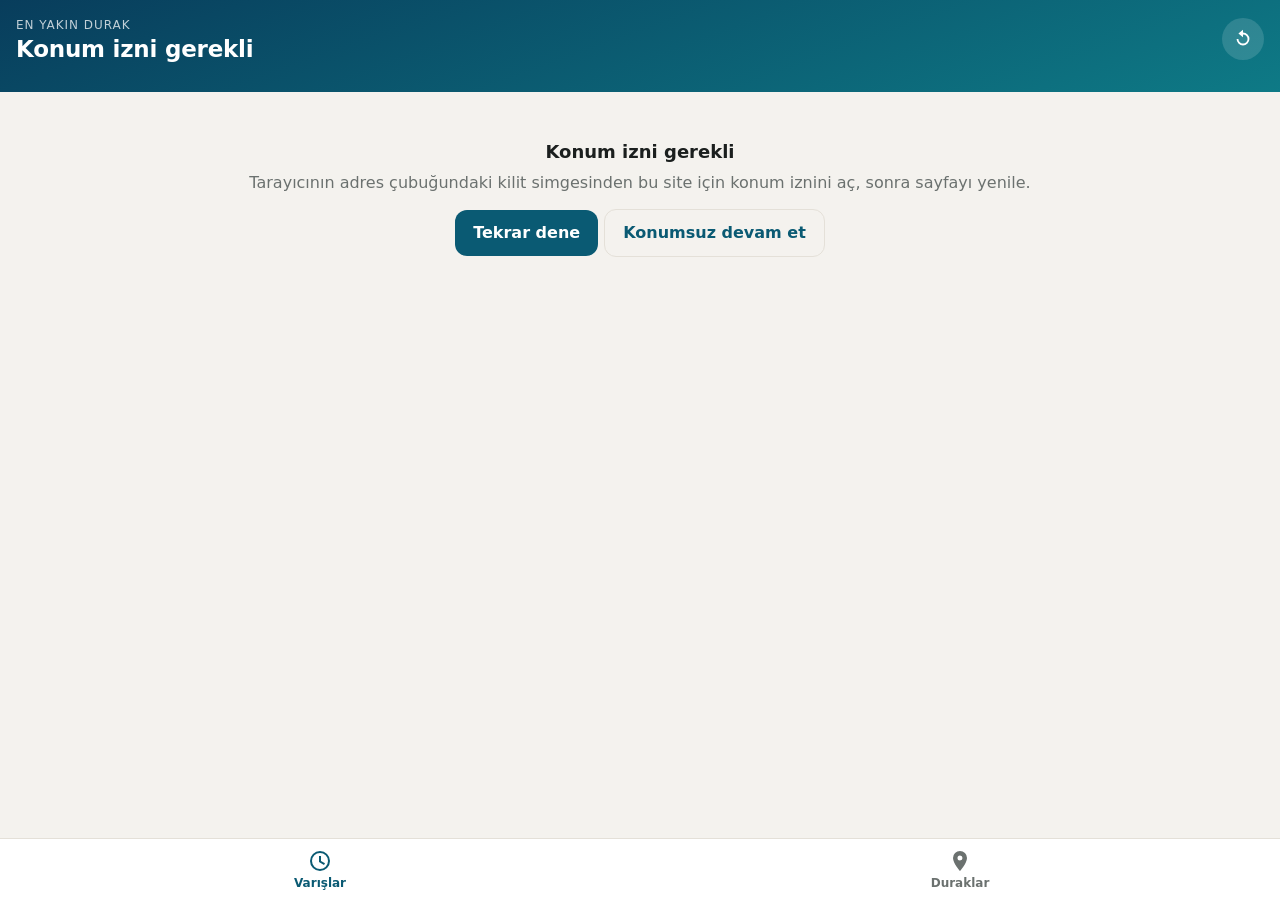
==== commit 5d964308: "Durağa yanaşırken 'geçti' sayılan ya da listeden düşen otobüs 1 dk Durakta görünür Co-Authored-By: C" ====
--- a/index.html
+++ b/index.html
@@ -14,9 +14,9 @@
 <link rel="icon" type="image/png" sizes="192x192" href="icon-192.png">
 
 <title>Akdeniz</title>
-<link rel="stylesheet" href="leaflet.css?v=20261105134609">
-<link rel="stylesheet" href="maplibre-gl.css?v=20261105134609">
-<link rel="stylesheet" href="app.css?v=20261105134609">
+<link rel="stylesheet" href="leaflet.css?v=20261105135303">
+<link rel="stylesheet" href="maplibre-gl.css?v=20261105135303">
+<link rel="stylesheet" href="app.css?v=20261105135303">
 </head>
 <body>
 <div id="home" class="screen">
@@ -111,12 +111,12 @@
   <pre id="diagText"></pre>
 </div>
 
-<script src="leaflet.js?v=20261105134609"></script>
-<script src="maplibre-gl.js?v=20261105134609"></script>
-<script src="leaflet-maplibre-gl.js?v=20261105134609"></script>
-<script src="timetable.js?v=20261105134609"></script>
-<script src="config.js?v=20261105134609"></script>
-<script src="app.js?v=20261105134609"></script>
-<script src="web.js?v=20261105134609"></script>
+<script src="leaflet.js?v=20261105135303"></script>
+<script src="maplibre-gl.js?v=20261105135303"></script>
+<script src="leaflet-maplibre-gl.js?v=20261105135303"></script>
+<script src="timetable.js?v=20261105135303"></script>
+<script src="config.js?v=20261105135303"></script>
+<script src="app.js?v=20261105135303"></script>
+<script src="web.js?v=20261105135303"></script>
 </body>
 </html>
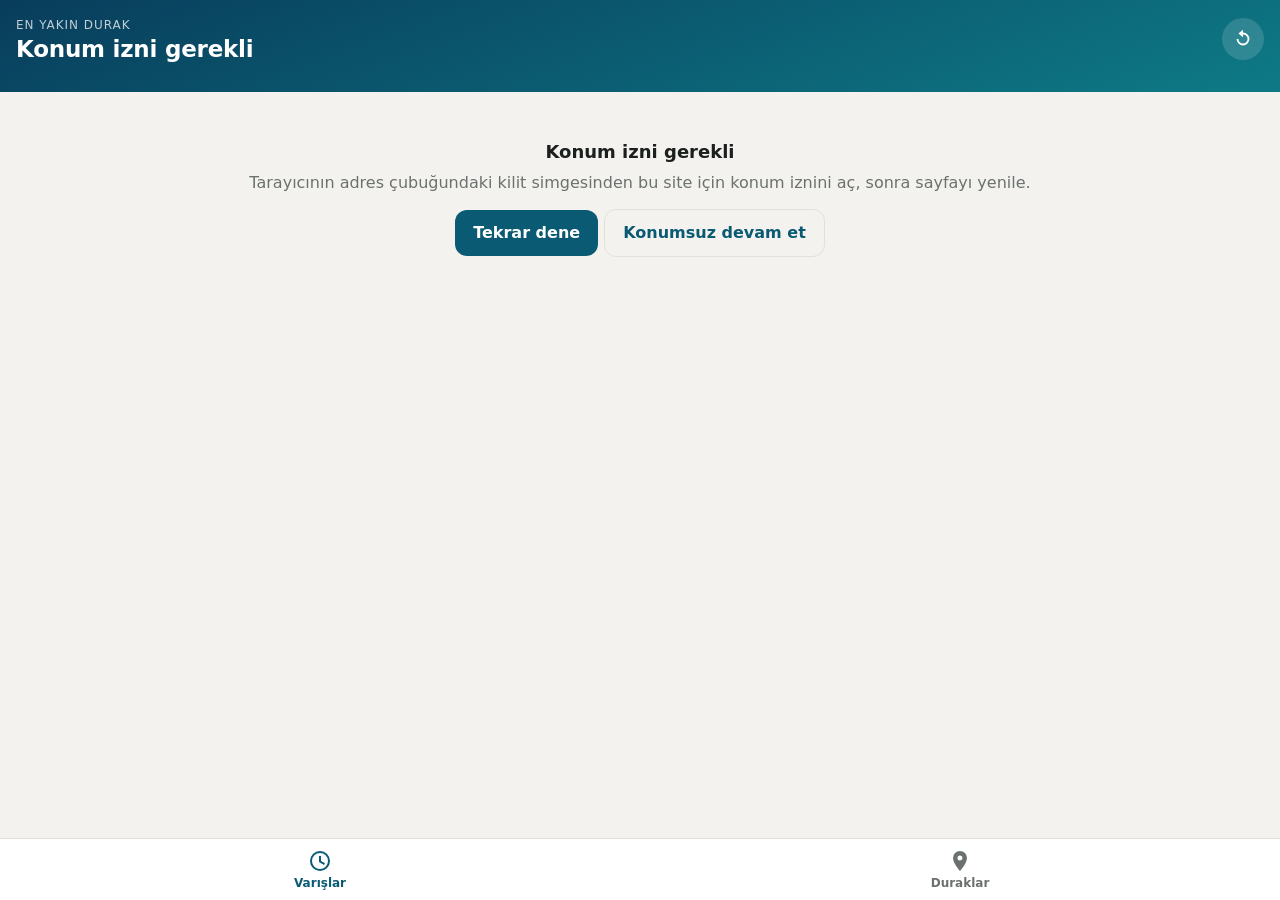
==== commit b39b9759: "Hat haritası: yakınlaştırırken ilerleme çizgisi kaymasın Co-Authored-By: Claude Opus 5.5 <noreply@an" ====
--- a/index.html
+++ b/index.html
@@ -14,9 +14,9 @@
 <link rel="icon" type="image/png" sizes="192x192" href="icon-192.png">
 
 <title>Akdeniz</title>
-<link rel="stylesheet" href="leaflet.css?v=20261105135303">
-<link rel="stylesheet" href="maplibre-gl.css?v=20261105135303">
-<link rel="stylesheet" href="app.css?v=20261105135303">
+<link rel="stylesheet" href="leaflet.css?v=20261105143921">
+<link rel="stylesheet" href="maplibre-gl.css?v=20261105143921">
+<link rel="stylesheet" href="app.css?v=20261105143921">
 </head>
 <body>
 <div id="home" class="screen">
@@ -111,12 +111,12 @@
   <pre id="diagText"></pre>
 </div>
 
-<script src="leaflet.js?v=20261105135303"></script>
-<script src="maplibre-gl.js?v=20261105135303"></script>
-<script src="leaflet-maplibre-gl.js?v=20261105135303"></script>
-<script src="timetable.js?v=20261105135303"></script>
-<script src="config.js?v=20261105135303"></script>
-<script src="app.js?v=20261105135303"></script>
-<script src="web.js?v=20261105135303"></script>
+<script src="leaflet.js?v=20261105143921"></script>
+<script src="maplibre-gl.js?v=20261105143921"></script>
+<script src="leaflet-maplibre-gl.js?v=20261105143921"></script>
+<script src="timetable.js?v=20261105143921"></script>
+<script src="config.js?v=20261105143921"></script>
+<script src="app.js?v=20261105143921"></script>
+<script src="web.js?v=20261105143921"></script>
 </body>
 </html>
--- a/app.css
+++ b/app.css
@@ -151,7 +151,7 @@
 .stop-ico{background:none;border:0;display:grid;place-items:center}
 .stop-pin{width:20px;height:20px;border-radius:6px;display:grid;place-items:center;background:#1E6FD9;color:#fff;
   border:1.5px solid #fff;box-shadow:0 1px 3px rgba(0,0,0,.35)}
-.stop-pin.sel{transform:scale(1.35);background:var(--soon)}
+.stop-pin.sel{transform:scale(1.35);background:var(--soon);animation:pin-pop .4s cubic-bezier(.3,1.6,.5,1)}
 .sheet{position:absolute;left:0;right:0;bottom:0;max-height:62%;overflow-y:auto;z-index:1500;background:var(--bg);
   border-radius:20px 20px 0 0;box-shadow:0 -4px 18px rgba(0,0,0,.3);padding:6px 0 12px}
 .grip{width:40px;height:4px;border-radius:2px;background:var(--line);margin:4px auto 6px}
@@ -240,3 +240,16 @@
 .res .pin svg{width:18px;height:18px}
 .diag-btns{flex-wrap:wrap}
 
+
+/* ---------- animasyonlar (1.37) ---------- */
+@keyframes pin-pop{0%{transform:scale(1)}55%{transform:scale(1.7)}100%{transform:scale(1.35)}}
+.row.enter{animation:row-in .35s ease-out}
+@keyframes row-in{from{opacity:0;transform:translateY(8px)}to{opacity:1;transform:none}}
+.arr-lead b.tick{display:inline-block;animation:num-tick .45s ease-out}
+@keyframes num-tick{0%{opacity:0;transform:translateY(-45%)}100%{opacity:1;transform:none}}
+.sheet{transition:transform .24s cubic-bezier(.2,.8,.2,1)}
+.sheet.enter{animation:sheet-up .3s cubic-bezier(.2,.8,.2,1)}
+.sheet.closing{transform:translateY(110%)}
+.sheet.dragging{transition:none}
+@keyframes sheet-up{from{transform:translateY(100%)}to{transform:none}}
+@media (prefers-reduced-motion:reduce){.row.enter,.arr-lead b.tick,.sheet.enter,.stop-pin.sel{animation:none}.sheet{transition:none}}
